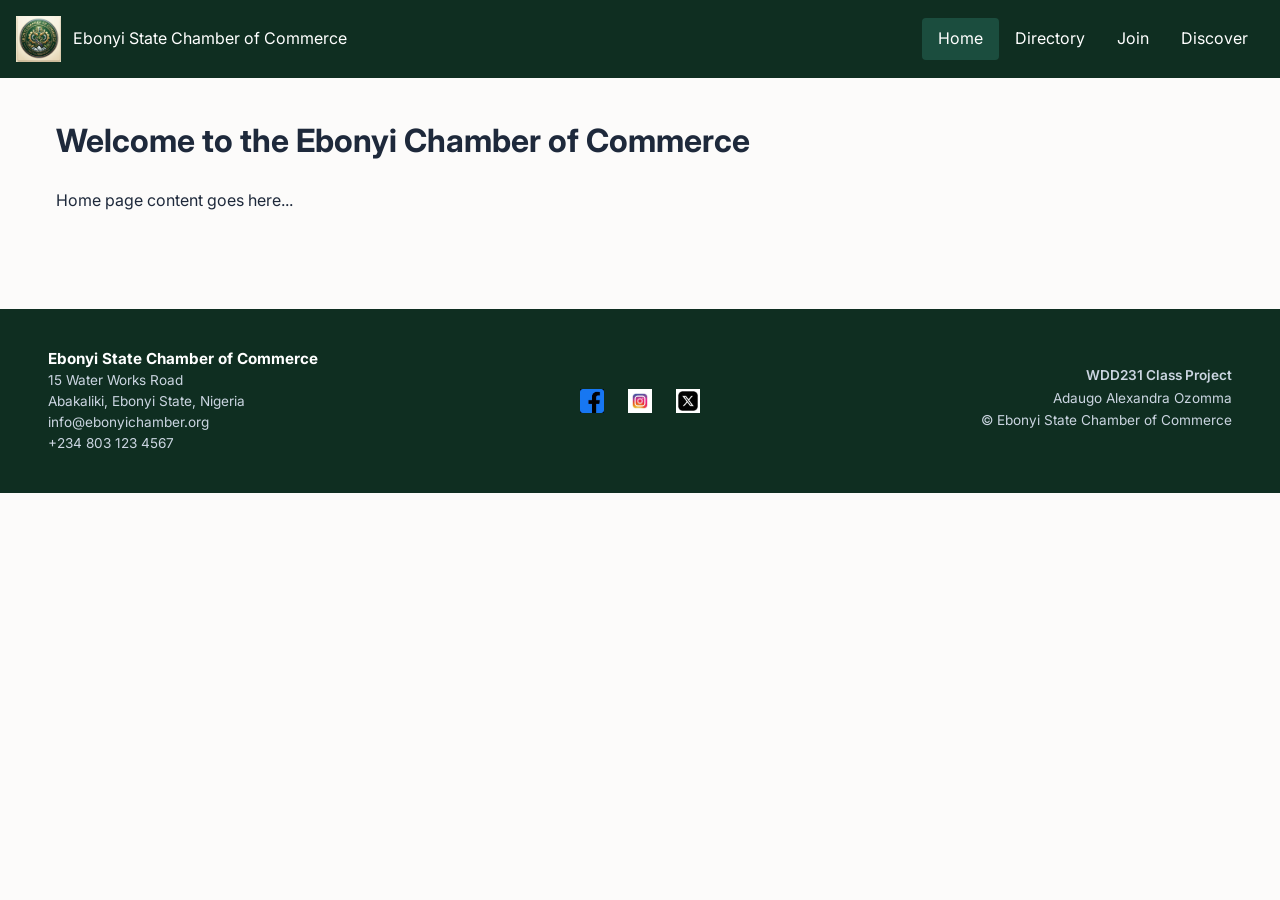
==== chamber/index.html @ 79360d02 "Added member directory, images, and styles for Ebonyi Chamber of Commerce website project" ====
<!DOCTYPE html>
<html lang="en">
<head>
  <meta charset="UTF-8">
  <meta name="viewport" content="width=device-width, initial-scale=1.0">
  <title>Ebonyi Chamber of Commerce - Member Directory</title>
  <meta name="description" content="Explore local businesses, services, and commercial partners in the Ebonyi Chamber of Commerce directory.">
  <meta name="author" content="Adaugo Alexandra Ozomma">

  <link rel="preconnect" href="https://fonts.googleapis.com">
  <link rel="preconnect" href="https://fonts.gstatic.com" crossorigin>
  <link href="https://fonts.googleapis.com/css2?family=Inter:wght@400;700&display=swap" rel="stylesheet">

  <!-- Open Graph Meta Tags -->
  <meta property="og:title" content="Ebonyi State Chamber of Commerce - Member Directory">
  <meta property="og:description" content="Discover and connect with local businesses in Ebonyi State through our official chamber directory.">
  <meta property="og:image" content="https://alexandraozomma1-web.github.io/wdd231/chamber/images/hero.jpg">
  <meta property="og:url" content="https://alexandraozomma1-web.github.io/wdd231/chamber/directory.html">
  <meta property="og:type" content="website">

  <!-- Stylesheets -->
  <link rel="stylesheet" href="styles/normalize.css">
  <link rel="stylesheet" href="styles/small.css">
  <link rel="stylesheet" href="styles/base.css">
  <link rel="stylesheet" href="styles/larger.css">

  <!-- JavaScript -->
  <script src="scripts/directory.js" defer></script>
  
  <link rel="icon" type="image/png" sizes="16x16" href="images/ebonyi-favicon.png">
</head>
<body>
  <header>
    <div class="logo-container">
      <img src="images/ebonyi-chamber.webp" alt="Ebonyi Chamber Logo" width="50" height="50">
      <span>Ebonyi State Chamber of Commerce</span>
    </div>
    <nav>
      <button id="menu-toggle" aria-label="Toggle Menu">&#9776;</button>
      <ul class="nav-links">
        <li><a href="index.html" class="active">Home</a></li>
        <li><a href="directory.html">Directory</a></li>
        <li><a href="join.html">Join</a></li>
        <li><a href="discover.html">Discover</a></li>
      </ul>
    </nav>
  </header>

  <main>
    <h1>Welcome to the Ebonyi Chamber of Commerce</h1>
    <p>Home page content goes here...</p>
  </main>

 
<footer>
  <div class="footer-content">
    
    <!-- Left Column: Chamber Name & Address -->
    <div class="footer-contact">
      <p><strong>Ebonyi State Chamber of Commerce</strong></p>
      <p>15 Water Works Road</p>
      <p>Abakaliki, Ebonyi State, Nigeria</p>
      <p>info@ebonyichamber.org</p>
      <p>+234 803 123 4567</p>
    </div>

    <!-- Middle Column: Social Icons -->
    <div class="footer-social">
      <a href="https://facebook.com" target="_blank" aria-label="Facebook"><img src="images/facebook-square.jpg" alt="Facebook"></a>
      <a href="https://instagram.com" target="_blank" aria-label="Instagram"><img src="images/instagram-logo.jpg" alt="Instagram"></a>
      <a href="https://twitter.com" target="_blank" aria-label="Twitter"><img src="images/twitter-logo.jpg" alt="Twitter"></a>
    </div>

    <!-- Right Column: Project & Copyright Info -->
    <div class="footer-info">
      <p class="project-title">WDD231 Class Project</p>
      <p class="student-name">Adaugo Alexandra Ozomma</p>
      <p>&copy; <span id="currentyear"></span> Ebonyi State Chamber of Commerce</p>
      <p id="lastModified"></p>
    </div>

  </div>
</footer>
</body>
</html>
---- chamber/styles/small.css ----
/* CSS Custom Properties (Color Scheme & Fonts) */

:root {
  --primary-color: #0f2e21;   /* Deep official green from the logo seal */
  --secondary-color: #1b4d3e; /* Rich forest green for hover/accents */
  --accent-color: #c5a059;    /* Elegant gold tone matching the lettering and border */
  --bg-color: #fcfbfa;        /* Soft cream background matching the badge base */
  --card-bg: #ffffff;         /* Clean white for cards */
  --text-color: #1e293b;  
  --font-family: 'Inter', system-ui, sans-serif;    /* Dark text for high readability */
}



* {
  box-sizing: border-box;
}

body {
  margin: 0;
  font-family: var(--font-family);
  background-color: var(--bg-color);
  color: var(--text-color);
  line-height: 1.6;
}

/* Header & Navigation Setup */
header {
  background-color: var(--primary-color);
  color: white;
  padding: 1rem;
  display: flex;
  justify-content: space-between;
  align-items: center;
}

.logo-container {
  display: flex;
  align-items: center;
  gap: 0.75rem;
}

.logo-container img {
  width: 45px;
  height: auto;
}

/* Mobile Hamburger Menu */
#menu-toggle {
  background: none;
  border: none;
  color: white;
  font-size: 2rem;
  cursor: pointer;
}

.nav-links {
  display: none; /* Hidden on mobile by default, toggled via JS */
  list-style: none;
  padding: 0;
  margin: 0;
  flex-direction: column;
  background-color: var(--primary-color);
  width: 100%;
}

.nav-links.open {
  display: flex;
}

.nav-links a {
  color: white;
  text-decoration: none;
  padding: 0.75rem 1rem;
  display: block;
}

.nav-links a.active, 
.nav-links a:hover {
  background-color: var(--secondary-color);
}

/* Main & Footer Layout */
main {
  padding: 1rem;
  max-width: 1200px;
  margin: 0 auto;
}

/* --- Professional Footer Styling --- */
/* --- Base Footer Styles (Mobile) --- */
footer {
  background-color: var(--primary-color, #0f2e21);
  color: #ffffff;
  padding: 1.5rem 1rem;
  margin-top: 2rem;
  width: 100%;
}

.footer-content {
  display: flex;
  flex-direction: column;
  align-items: center;
  gap: 1.2rem;
  text-align: center;
}

.footer-section {
  display: flex;
  flex-direction: column;
  gap: 0.3rem;
}

.footer-contact h3 {
  font-size: 0.95rem;
  font-weight: 600;
  color: #ffffff;
  margin: 0;
}

.footer-contact p,
.footer-info p {
  font-size: 0.85rem;
  color: #cbd5e1;
  line-height: 1.3;
  margin: 0;
}

.footer-social {
  display: flex;
  align-items: center;
  gap: 1rem;
}

.footer-social a {
  display: inline-flex;
  align-items: center;
  justify-content: center;
  width: 32px;
  height: 32px;
  background-color: transparent;
  border-radius: 50%;
  transition: background-color 0.2s, transform 0.2s;
}

.footer-social a:hover {
  background-color: rgba(255, 255, 255, 0.1);
  transform: translateY(-2px);
}

.footer-social img {
  width: 24px;
  height: 24px;
  object-fit: contain;
}

/* Style for the Last Modification text to match the footer theme */
.footer-info p,
.footer-info span,
#lastModified {
  color: #cbd5e1; /* Muted slate gray to match copyright/contact info */
  font-size: 0.85rem;
  margin: 0;
}
---- chamber/styles/base.css ----
/* Container Layouts */
#members-container.grid-layout {
  display: grid;
  grid-template-columns: repeat(auto-fit, minmax(300px, 1fr));
  gap: 1.5rem;
  padding: 1rem 0;
}

#members-container.list-layout {
  display: flex;
  flex-direction: column;
  gap: 0.5rem;
}

/* Grid Card Styling (Matching Wireframe) */
#members-container.grid-layout section {
  border: 1px solid #ccc;
  border-radius: 8px;
  padding: 1rem;
  text-align: center;
  background-color: #f9f9f9;
}

#members-container.grid-layout section img {
  max-width: 150px;
  height: auto;
  object-fit: contain;
  margin: 0.5rem auto;
}

/* List Item Styling */
#members-container.list-layout section {
  display: grid;
  grid-template-columns: 2fr 2.5fr 0.8fr 2.5fr 1.5fr 2fr 1fr; /* Optimized column proportions */
  align-items: center;
  gap: 1rem;
  padding: 0.75rem 1rem;
  background-color: #fff;
  border-bottom: 1px solid #ddd;
  text-align: left;
}

/* Ensure phone numbers stay neatly on a single line */
#members-container.list-layout section p:nth-child(5), /* Target phone column */
#members-container.list-layout section .phone {
  white-space: nowrap;
}

/* Ensure images fit nicely inside the list row */
#members-container.list-layout section img {
  width: 50px;
  height: auto;
  object-fit: contain;
}

/* Footer Overall Layout */
footer {
  background-color: var(--primary-color, #0f2e21);
  color: #ffffff;
  padding: 3rem 1.5rem;
  margin-top: 4rem;
  display: flex;
  flex-direction: column;
  gap: 2rem;
}

/* 1. Ready to Join Banner */
.footer-cta {
  background-color: #163d2e;
  border: 1px solid #1f543f;
  text-align: center;
  padding: 1.5rem;
  border-radius: 6px;
}

.footer-cta h2 {
  color: #ffffff;
}

/* .footer-cta h3 {
  font-size: 1.5rem;
  margin-bottom: 0.5rem;
  color: #ffffff;
} */

.footer-cta p {
  font-size: 0.95rem;
  color: #cbd5e1;
}

.footer-cta a {
  color: #ffffff;
  text-decoration: underline;
}

/* 2. Newsletter Box */
.footer-newsletter {
  background-color: #f8fafc;
  color: #c1c8d4;
  padding: 1.5rem;
  border-radius: 8px;
  box-shadow: 0 4px 6px rgba(0, 0, 0, 0.1);
}

.newsletter-title {
  background-color: var(--primary-color, #0f2e21);
  color: white;
  text-align: center;
  font-size: 1.2rem;
  font-weight: bold;
  padding: 0.75rem;
  border-radius: 6px;
  margin-bottom: 1rem;
}

.newsletter-form {
  display: flex;
  flex-direction: column;
  gap: 1rem;
}

@media (min-width: 640px) {
  .newsletter-form {
    flex-direction: row;
    align-items: flex-end;
  }
}

.newsletter-form .form-group {
  display: flex;
  flex-direction: column;
  flex: 1;
  gap: 0.25rem;
}

.newsletter-form label {
  font-weight: bold;
  color: #0f2e21;
  font-size: 0.9rem;
}

.newsletter-form input {
  padding: 0.75rem;
  border: 1px solid #cbd5e1;
  border-radius: 4px;
  font-size: 0.95rem;
}

.sign-up-btn {
  background-color: var(--primary-color, #0f2e21);
  color: white;
  border: none;
  padding: 0.75rem 1.5rem;
  font-weight: bold;
  border-radius: 4px;
  cursor: pointer;
  transition: background-color 0.2s;
}

.sign-up-btn:hover {
  background-color: #1b4d3e;
}
---- chamber/styles/larger.css ----
@media (min-width: 640px) {

  /* 1. HIDE THE HAMBURGER ICON ON DESKTOP */
  #menu-toggle {
    display: none !important;
  }

  /* 2. KEEP NAV LINKS INLINE */
  .nav-links {
    display: flex;
    flex-direction: row;
    width: auto;
  }

  .nav-links a {
    padding: 0.5rem 1rem;
    border-radius: 4px;
  }

  /* 3. FOOTER 3-COLUMN LAYOUT */
  footer {
    padding: 2.5rem 3rem;
  }

  .footer-content {
    max-width: 1200px;
    margin: 0 auto;
    display: grid;
    grid-template-columns: 1fr 1fr 1fr; /* Exactly 3 equal columns */
    align-items: center;
    gap: 2rem;
    width: 100%;
  }

  /* Left Column: Chamber Info */
  .footer-contact {
    justify-self: start;
    text-align: left;
    display: flex;
    flex-direction: column;
    gap: 0.2rem;
  }

  .footer-contact p {
    margin: 0;
    font-size: 0.85rem;
    color: #cbd5e1;
  }

  .footer-contact p strong {
    color: #ffffff;
    font-size: 0.95rem;
  }

  /* Middle Column: Social Icons */
  .footer-social {
    justify-self: center;
    display: flex;
    gap: 1rem;
    align-items: center;
  }

  /* Right Column: Stacked Project & Copyright Info */
  .footer-info {
    justify-self: end;
    text-align: right;
    display: flex;
    flex-direction: column;
    gap: 0.3rem;
  }

  .footer-info p {
    margin: 0;
    font-size: 0.85rem;
    color: #cbd5e1;
  }

  .project-title {
    font-weight: 600;
    color: #ffffff;
  }
}
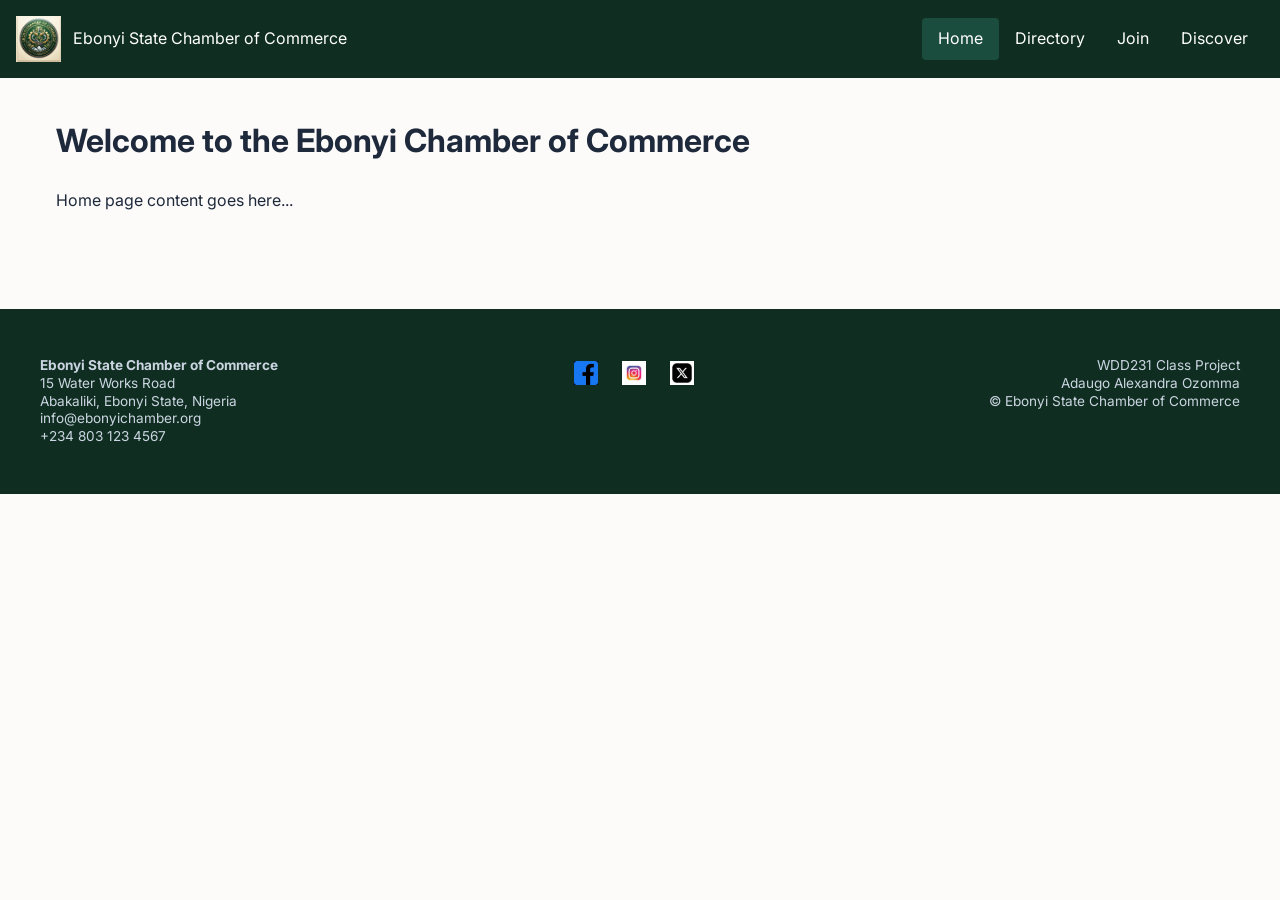
==== commit a1828215: "Updated Open Graph image tags and enhanced footer styles for improved layout and responsiveness" ====
--- a/chamber/index.html
+++ b/chamber/index.html
@@ -14,7 +14,7 @@
   <!-- Open Graph Meta Tags -->
   <meta property="og:title" content="Ebonyi State Chamber of Commerce - Member Directory">
   <meta property="og:description" content="Discover and connect with local businesses in Ebonyi State through our official chamber directory.">
-  <meta property="og:image" content="https://alexandraozomma1-web.github.io/wdd231/chamber/images/hero.jpg">
+  <meta property="og:image" content="https://alexandraozomma1-web.github.io/wdd231/chamber/images/ebonyi-chamber.jpg">
   <meta property="og:url" content="https://alexandraozomma1-web.github.io/wdd231/chamber/directory.html">
   <meta property="og:type" content="website">
 
--- a/chamber/styles/small.css
+++ b/chamber/styles/small.css
@@ -9,8 +9,6 @@
   --text-color: #1e293b;  
   --font-family: 'Inter', system-ui, sans-serif;    /* Dark text for high readability */
 }
-
-
 
 * {
   box-sizing: border-box;
@@ -87,78 +85,3 @@
   margin: 0 auto;
 }
 
-/* --- Professional Footer Styling --- */
-/* --- Base Footer Styles (Mobile) --- */
-footer {
-  background-color: var(--primary-color, #0f2e21);
-  color: #ffffff;
-  padding: 1.5rem 1rem;
-  margin-top: 2rem;
-  width: 100%;
-}
-
-.footer-content {
-  display: flex;
-  flex-direction: column;
-  align-items: center;
-  gap: 1.2rem;
-  text-align: center;
-}
-
-.footer-section {
-  display: flex;
-  flex-direction: column;
-  gap: 0.3rem;
-}
-
-.footer-contact h3 {
-  font-size: 0.95rem;
-  font-weight: 600;
-  color: #ffffff;
-  margin: 0;
-}
-
-.footer-contact p,
-.footer-info p {
-  font-size: 0.85rem;
-  color: #cbd5e1;
-  line-height: 1.3;
-  margin: 0;
-}
-
-.footer-social {
-  display: flex;
-  align-items: center;
-  gap: 1rem;
-}
-
-.footer-social a {
-  display: inline-flex;
-  align-items: center;
-  justify-content: center;
-  width: 32px;
-  height: 32px;
-  background-color: transparent;
-  border-radius: 50%;
-  transition: background-color 0.2s, transform 0.2s;
-}
-
-.footer-social a:hover {
-  background-color: rgba(255, 255, 255, 0.1);
-  transform: translateY(-2px);
-}
-
-.footer-social img {
-  width: 24px;
-  height: 24px;
-  object-fit: contain;
-}
-
-/* Style for the Last Modification text to match the footer theme */
-.footer-info p,
-.footer-info span,
-#lastModified {
-  color: #cbd5e1; /* Muted slate gray to match copyright/contact info */
-  font-size: 0.85rem;
-  margin: 0;
-}
--- a/chamber/styles/base.css
+++ b/chamber/styles/base.css
@@ -1,7 +1,7 @@
 /* Container Layouts */
 #members-container.grid-layout {
   display: grid;
-  grid-template-columns: repeat(auto-fit, minmax(300px, 1fr));
+  grid-template-columns: 1fr;
   gap: 1.5rem;
   padding: 1rem 0;
 }
@@ -12,26 +12,93 @@
   gap: 0.5rem;
 }
 
-/* Grid Card Styling (Matching Wireframe) */
+/* Grid Card Styling */
 #members-container.grid-layout section {
-  border: 1px solid #ccc;
+  border: 1px solid #e2e8f0;
   border-radius: 8px;
-  padding: 1rem;
-  text-align: center;
-  background-color: #f9f9f9;
-}
-
+  padding: 1.25rem;
+  background-color: #f8fafc;
+  display: grid;
+  grid-template-columns: 110px 1fr;
+  grid-template-rows: auto auto auto auto auto;
+  column-gap: 1.25rem;
+  row-gap: 0.4rem;
+  align-items: start;
+  text-align: left;
+}
+
+/* 1. Header (Name & Tagline) across the top */
+#members-container.grid-layout section h3 {
+  grid-column: 1 / -1;
+  font-size: 1.1rem;
+  font-weight: 700;
+  color: var(--primary-color, #0f2e21);
+  text-align: center;
+  margin: 0;
+}
+
+#members-container.grid-layout section .tagline {
+  grid-column: 1 / -1;
+  font-size: 0.85rem;
+  color: #334155;
+  text-align: center;
+  margin: 0 0 0.75rem 0;
+  padding-bottom: 0.5rem;
+  border-bottom: 1px solid #e2e8f0;
+}
+
+/* 2. Image pinned to Left Column */
 #members-container.grid-layout section img {
-  max-width: 150px;
+  grid-column: 1;
+  grid-row: 3 / span 4;
+  width: 100%;
+  max-width: 100px;
   height: auto;
   object-fit: contain;
-  margin: 0.5rem auto;
+  align-self: center;
+  justify-self: center;
+}
+
+/* 3. Member Details aligned vertically in Right Column */
+#members-container.grid-layout section .address {
+  grid-column: 2;
+  grid-row: 3;
+  font-size: 0.85rem;
+  color: #334155;
+  margin: 0;
+  line-height: 1.3;
+}
+
+#members-container.grid-layout section .phone {
+  grid-column: 2;
+  grid-row: 4;
+  font-size: 0.85rem;
+  color: #334155;
+  margin: 0;
+}
+
+#members-container.grid-layout section .website {
+  grid-column: 2;
+  grid-row: 5;
+  font-size: 0.85rem;
+  margin: 0;
+  word-break: break-all;
+}
+
+#members-container.grid-layout section .membership-badge {
+  grid-column: 2;
+  grid-row: 6;
+  font-size: 0.8rem;
+  font-weight: 600;
+  color: #475569;
+  margin-top: 0.25rem;
 }
 
 /* List Item Styling */
 #members-container.list-layout section {
   display: grid;
-  grid-template-columns: 2fr 2.5fr 0.8fr 2.5fr 1.5fr 2fr 1fr; /* Optimized column proportions */
+  /* 6 Columns: Logo+Name, Tagline, Address, Phone, Website, Level */
+  grid-template-columns: 2.2fr 1.5fr 1.8fr 1.2fr 1.5fr 1fr;
   align-items: center;
   gap: 1rem;
   padding: 0.75rem 1rem;
@@ -40,17 +107,76 @@
   text-align: left;
 }
 
-/* Ensure phone numbers stay neatly on a single line */
-#members-container.list-layout section p:nth-child(5), /* Target phone column */
-#members-container.list-layout section .phone {
-  white-space: nowrap;
-}
-
-/* Ensure images fit nicely inside the list row */
+/* 1. Logo (placed first in column 1) */
 #members-container.list-layout section img {
-  width: 50px;
+  grid-column: 1;
+  grid-row: 1;
+  width: 40px;
   height: auto;
   object-fit: contain;
+  justify-self: start;
+}
+
+/* 2. Company Name (placed next to logo in column 1) */
+#members-container.list-layout section h3 {
+  grid-column: 1;
+  grid-row: 1;
+  margin: 0 0 0 50px; /* Offset to sit right next to the 40px logo */
+  font-size: 0.95rem;
+  font-weight: 600;
+  white-space: nowrap;
+}
+
+/* 3. Tagline (Column 2) */
+#members-container.list-layout section .tagline {
+  grid-column: 2;
+  grid-row: 1;
+  font-size: 0.85rem;
+  color: #23272c;
+  margin: 0;
+  white-space: nowrap;
+  overflow: hidden;
+  text-overflow: ellipsis;
+}
+
+/* 4. Address (Column 3) */
+#members-container.list-layout section .address {
+  grid-column: 3;
+  grid-row: 1;
+  font-size: 0.85rem;
+  margin: 0;
+  white-space: nowrap;
+  overflow: hidden;
+  text-overflow: ellipsis;
+}
+
+/* 5. Phone (Column 4) */
+#members-container.list-layout section .phone {
+  grid-column: 4;
+  grid-row: 1;
+  font-size: 0.85rem;
+  margin: 0;
+  white-space: nowrap;
+}
+
+/* 6. Website (Column 5) */
+#members-container.list-layout section .website {
+  grid-column: 5;
+  grid-row: 1;
+  font-size: 0.85rem;
+  margin: 0;
+  white-space: nowrap;
+  overflow: hidden;
+  text-overflow: ellipsis;
+}
+
+/* 7. Membership Badge (Column 6) */
+#members-container.list-layout section .membership-badge {
+  grid-column: 6;
+  grid-row: 1;
+  font-size: 0.8rem;
+  margin: 0;
+  white-space: nowrap;
 }
 
 /* Footer Overall Layout */
@@ -62,6 +188,73 @@
   display: flex;
   flex-direction: column;
   gap: 2rem;
+  width: 100%;
+}
+
+.footer-content {
+  display: flex;
+  flex-direction: column;
+  align-items: center;
+  gap: 1.2rem;
+  text-align: center;
+}
+
+.footer-section {
+  display: flex;
+  flex-direction: column;
+  gap: 0.3rem;
+}
+
+.footer-contact h3 {
+  font-size: 0.95rem;
+  font-weight: 600;
+  color: #ffffff;
+  margin: 0;
+}
+
+.footer-contact p,
+.footer-info p {
+  font-size: 0.85rem;
+  color: #cbd5e1;
+  line-height: 1.3;
+  margin: 0;
+}
+
+.footer-social {
+  display: flex;
+  align-items: center;
+  gap: 1rem;
+}
+
+.footer-social a {
+  display: inline-flex;
+  align-items: center;
+  justify-content: center;
+  width: 32px;
+  height: 32px;
+  background-color: transparent;
+  border-radius: 50%;
+  transition: background-color 0.2s, transform 0.2s;
+}
+
+.footer-social a:hover {
+  background-color: rgba(255, 255, 255, 0.1);
+  transform: translateY(-2px);
+}
+
+.footer-social img {
+  width: 24px;
+  height: 24px;
+  object-fit: contain;
+}
+
+/* Style for the Last Modification text to match the footer theme */
+.footer-info p,
+.footer-info span,
+#lastModified {
+  color: #cbd5e1;
+  font-size: 0.85rem;
+  margin: 0;
 }
 
 /* 1. Ready to Join Banner */
@@ -76,12 +269,6 @@
 .footer-cta h2 {
   color: #ffffff;
 }
-
-/* .footer-cta h3 {
-  font-size: 1.5rem;
-  margin-bottom: 0.5rem;
-  color: #ffffff;
-} */
 
 .footer-cta p {
   font-size: 0.95rem;
@@ -161,3 +348,37 @@
   background-color: #1b4d3e;
 }
 
+/* --- Responsive Desktop Layouts (768px and up) --- */
+@media (min-width: 768px) {
+  #members-container.grid-layout {
+    grid-template-columns: repeat(auto-fit, minmax(320px, 1fr));
+  }
+
+  footer {
+    flex-direction: row;
+    justify-content: space-between;
+    align-items: flex-start;
+  }
+
+  .footer-content {
+    flex-direction: row;
+    justify-content: space-between;
+    align-items: flex-start;
+    text-align: left;
+    width: 100%;
+    max-width: 1200px;
+    margin: 0 auto;
+  }
+
+  .footer-section {
+    text-align: left;
+  }
+
+  .footer-social {
+    justify-content: center;
+  }
+
+  .footer-info {
+    text-align: right;
+  }
+}
--- a/chamber/styles/larger.css
+++ b/chamber/styles/larger.css
@@ -17,66 +17,4 @@
     border-radius: 4px;
   }
 
-  /* 3. FOOTER 3-COLUMN LAYOUT */
-  footer {
-    padding: 2.5rem 3rem;
-  }
-
-  .footer-content {
-    max-width: 1200px;
-    margin: 0 auto;
-    display: grid;
-    grid-template-columns: 1fr 1fr 1fr; /* Exactly 3 equal columns */
-    align-items: center;
-    gap: 2rem;
-    width: 100%;
-  }
-
-  /* Left Column: Chamber Info */
-  .footer-contact {
-    justify-self: start;
-    text-align: left;
-    display: flex;
-    flex-direction: column;
-    gap: 0.2rem;
-  }
-
-  .footer-contact p {
-    margin: 0;
-    font-size: 0.85rem;
-    color: #cbd5e1;
-  }
-
-  .footer-contact p strong {
-    color: #ffffff;
-    font-size: 0.95rem;
-  }
-
-  /* Middle Column: Social Icons */
-  .footer-social {
-    justify-self: center;
-    display: flex;
-    gap: 1rem;
-    align-items: center;
-  }
-
-  /* Right Column: Stacked Project & Copyright Info */
-  .footer-info {
-    justify-self: end;
-    text-align: right;
-    display: flex;
-    flex-direction: column;
-    gap: 0.3rem;
-  }
-
-  .footer-info p {
-    margin: 0;
-    font-size: 0.85rem;
-    color: #cbd5e1;
-  }
-
-  .project-title {
-    font-weight: 600;
-    color: #ffffff;
-  }
 }
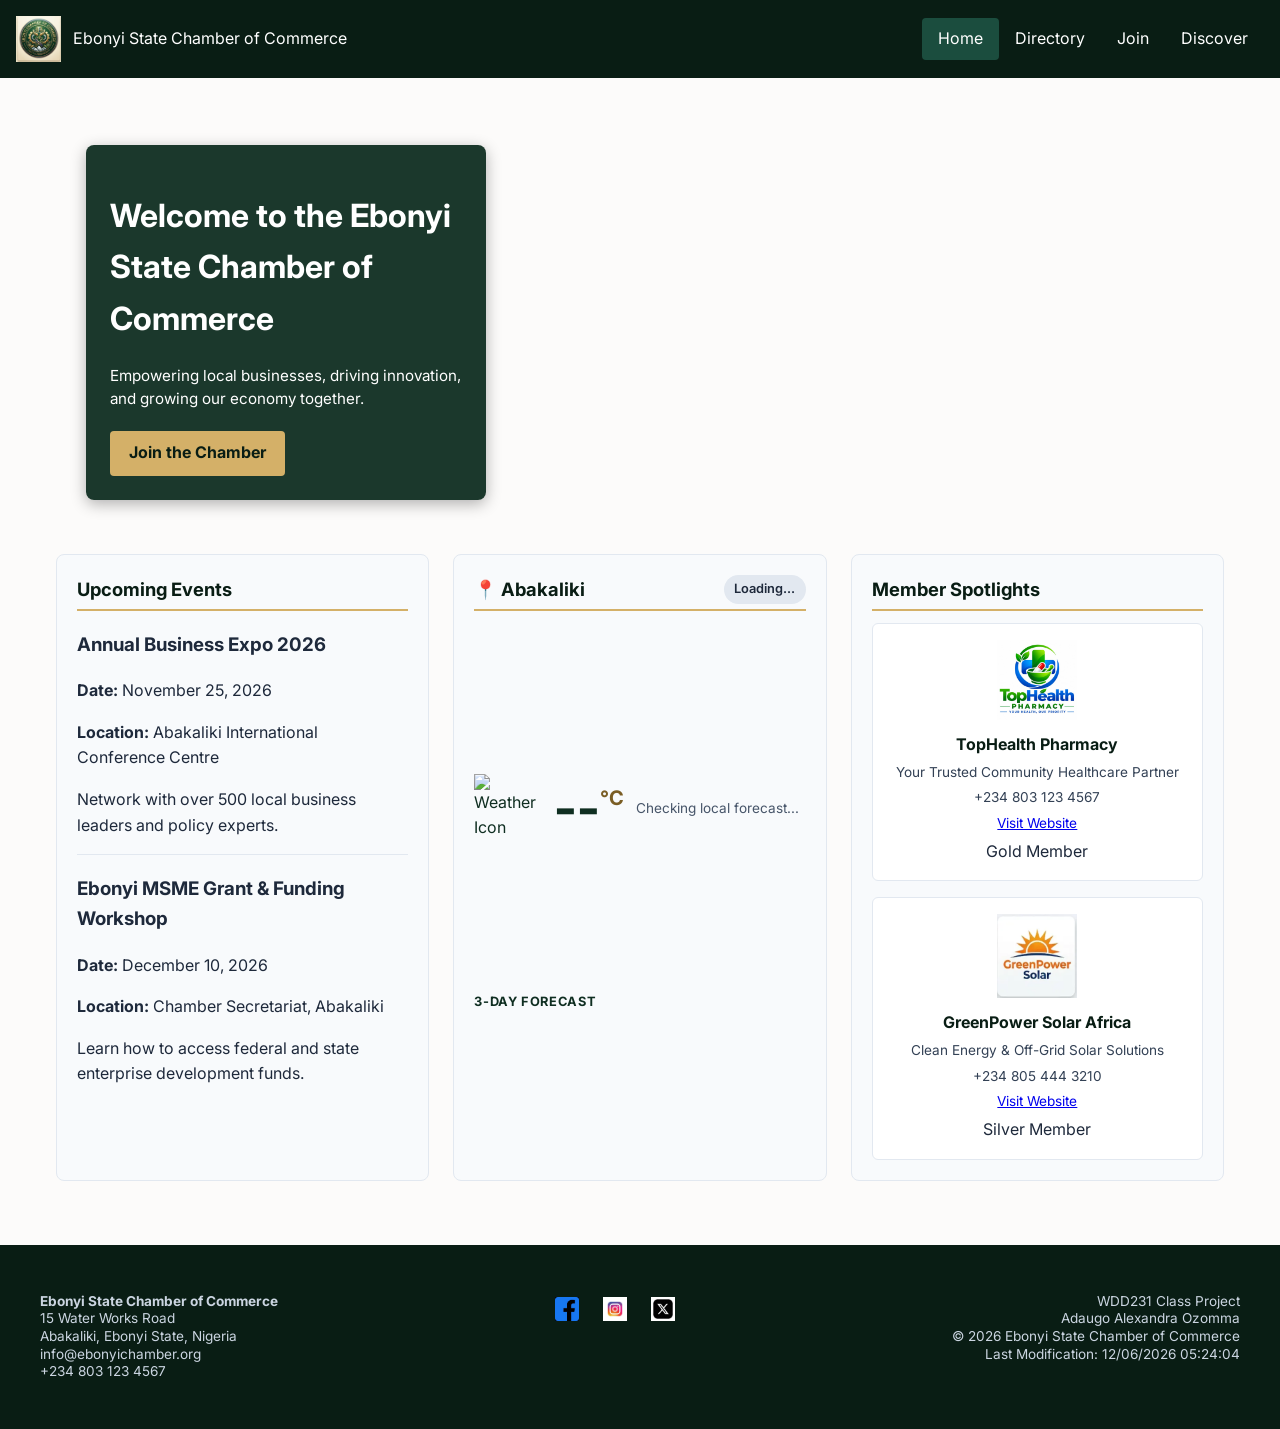
==== commit 380b54af: "Updated member address, added hero image to home page, enhanced home page layout, and implemented we" ====
--- a/chamber/index.html
+++ b/chamber/index.html
@@ -1,10 +1,12 @@
 <!DOCTYPE html>
 <html lang="en">
+
 <head>
   <meta charset="UTF-8">
   <meta name="viewport" content="width=device-width, initial-scale=1.0">
   <title>Ebonyi Chamber of Commerce - Member Directory</title>
-  <meta name="description" content="Explore local businesses, services, and commercial partners in the Ebonyi Chamber of Commerce directory.">
+  <meta name="description"
+    content="Explore local businesses, services, and commercial partners in the Ebonyi Chamber of Commerce directory.">
   <meta name="author" content="Adaugo Alexandra Ozomma">
 
   <link rel="preconnect" href="https://fonts.googleapis.com">
@@ -13,7 +15,8 @@
 
   <!-- Open Graph Meta Tags -->
   <meta property="og:title" content="Ebonyi State Chamber of Commerce - Member Directory">
-  <meta property="og:description" content="Discover and connect with local businesses in Ebonyi State through our official chamber directory.">
+  <meta property="og:description"
+    content="Discover and connect with local businesses in Ebonyi State through our official chamber directory.">
   <meta property="og:image" content="https://alexandraozomma1-web.github.io/wdd231/chamber/images/ebonyi-chamber.jpg">
   <meta property="og:url" content="https://alexandraozomma1-web.github.io/wdd231/chamber/directory.html">
   <meta property="og:type" content="website">
@@ -26,9 +29,10 @@
 
   <!-- JavaScript -->
   <script src="scripts/directory.js" defer></script>
-  
+  <script src="scripts/home.js"></script>
   <link rel="icon" type="image/png" sizes="16x16" href="images/ebonyi-favicon.png">
 </head>
+
 <body>
   <header>
     <div class="logo-container">
@@ -46,40 +50,102 @@
     </nav>
   </header>
 
-  <main>
-    <h1>Welcome to the Ebonyi Chamber of Commerce</h1>
-    <p>Home page content goes here...</p>
+  <main class="home-grid">
+    <!-- 1. Hero Section -->
+    <section class="hero">
+      <picture>
+        <source media="(min-width: 1000px)" srcset="images/ebonyi-chamber-hero-image.jpg">
+        <img src="images/ebonyi-chamber-hero-image.webp" alt="Abakaliki International Conference Centre Banner"
+          width="1200" height="450">
+      </picture>
+      <div class="cta-box">
+        <h1>Welcome to the Ebonyi State Chamber of Commerce</h1>
+        <p>Empowering local businesses, driving innovation, and growing our economy together.</p>
+        <a href="join.html" class="cta-button">Join the Chamber</a>
+      </div>
+    </section>
+
+    <!-- 2. Current Events Section -->
+    <section class="card events">
+      <h2>Upcoming Events</h2>
+      <div class="event-item">
+        <h3>Annual Business Expo 2026</h3>
+        <p><strong>Date:</strong> November 25, 2026</p>
+        <p><strong>Location:</strong> Abakaliki International Conference Centre</p>
+        <p>Network with over 500 local business leaders and policy experts.</p>
+      </div>
+      <hr style="border: none; border-top: 1px solid #e2e8f0; margin: 1rem 0;">
+      <div class="event-item">
+        <h3>Ebonyi MSME Grant & Funding Workshop</h3>
+        <p><strong>Date:</strong> December 10, 2026</p>
+        <p><strong>Location:</strong> Chamber Secretariat, Abakaliki</p>
+        <p>Learn how to access federal and state enterprise development funds.</p>
+      </div>
+    </section>
+
+    <!-- 3. Local Weather Section -->
+    <section class="card weather">
+    <h2 class="weather-header">
+      <span>📍 Abakaliki</span>
+      <span id="weather-desc" class="weather-badge">Loading...</span>
+    </h2>
+
+      <div class="weather-hero">
+        <img id="weather-icon" src="https://openweathermap.org/img/wn/01d@2x.png" alt="Weather Icon" width="75" height="75">
+        <div class="temp-display">
+          <span id="temp-value">--</span><span class="degree">&deg;C</span>
+        </div>
+        <p id="weather-summary" class="weather-note">Checking local forecast...</p>
+      </div>
+
+      <div class="forecast-label">3-Day Forecast</div>
+      <div id="forecast-cards" class="forecast-grid">
+        <!-- 3 daily mini-cards will be injected here by JavaScript -->
+      </div>
+    </section>
+
+    <!-- 4. Business Spotlights Section -->
+    <section class="card spotlights">
+      <h2>Member Spotlights</h2>
+      <div id="spotlight-container" class="spotlight-grid">
+        <!-- Dynamic spotlight cards will be populated here via JavaScript -->
+      </div>
+    </section>
   </main>
 
- 
-<footer>
-  <div class="footer-content">
-    
-    <!-- Left Column: Chamber Name & Address -->
-    <div class="footer-contact">
-      <p><strong>Ebonyi State Chamber of Commerce</strong></p>
-      <p>15 Water Works Road</p>
-      <p>Abakaliki, Ebonyi State, Nigeria</p>
-      <p>info@ebonyichamber.org</p>
-      <p>+234 803 123 4567</p>
+
+  <footer>
+    <div class="footer-content">
+
+      <!-- Left Column: Chamber Name & Address -->
+      <div class="footer-contact">
+        <p><strong>Ebonyi State Chamber of Commerce</strong></p>
+        <p>15 Water Works Road</p>
+        <p>Abakaliki, Ebonyi State, Nigeria</p>
+        <p>info@ebonyichamber.org</p>
+        <p>+234 803 123 4567</p>
+      </div>
+
+      <!-- Middle Column: Social Icons -->
+      <div class="footer-social">
+        <a href="https://facebook.com" target="_blank" aria-label="Facebook"><img src="images/facebook-square.jpg"
+            alt="Facebook"></a>
+        <a href="https://instagram.com" target="_blank" aria-label="Instagram"><img src="images/instagram-logo.jpg"
+            alt="Instagram"></a>
+        <a href="https://twitter.com" target="_blank" aria-label="Twitter"><img src="images/twitter-logo.jpg"
+            alt="Twitter"></a>
+      </div>
+
+      <!-- Right Column: Project & Copyright Info -->
+      <div class="footer-info">
+        <p class="project-title">WDD231 Class Project</p>
+        <p class="student-name">Adaugo Alexandra Ozomma</p>
+        <p>&copy; <span id="currentyear"></span> Ebonyi State Chamber of Commerce</p>
+        <p id="lastModified"></p>
+      </div>
+
     </div>
+  </footer>
+</body>
 
-    <!-- Middle Column: Social Icons -->
-    <div class="footer-social">
-      <a href="https://facebook.com" target="_blank" aria-label="Facebook"><img src="images/facebook-square.jpg" alt="Facebook"></a>
-      <a href="https://instagram.com" target="_blank" aria-label="Instagram"><img src="images/instagram-logo.jpg" alt="Instagram"></a>
-      <a href="https://twitter.com" target="_blank" aria-label="Twitter"><img src="images/twitter-logo.jpg" alt="Twitter"></a>
-    </div>
-
-    <!-- Right Column: Project & Copyright Info -->
-    <div class="footer-info">
-      <p class="project-title">WDD231 Class Project</p>
-      <p class="student-name">Adaugo Alexandra Ozomma</p>
-      <p>&copy; <span id="currentyear"></span> Ebonyi State Chamber of Commerce</p>
-      <p id="lastModified"></p>
-    </div>
-
-  </div>
-</footer>
-</body>
 </html>
--- a/chamber/styles/small.css
+++ b/chamber/styles/small.css
@@ -1,13 +1,19 @@
 /* CSS Custom Properties (Color Scheme & Fonts) */
 
 :root {
-  --primary-color: #0f2e21;   /* Deep official green from the logo seal */
-  --secondary-color: #1b4d3e; /* Rich forest green for hover/accents */
-  --accent-color: #c5a059;    /* Elegant gold tone matching the lettering and border */
-  --bg-color: #fcfbfa;        /* Soft cream background matching the badge base */
-  --card-bg: #ffffff;         /* Clean white for cards */
-  --text-color: #1e293b;  
-  --font-family: 'Inter', system-ui, sans-serif;    /* Dark text for high readability */
+  --primary-color: #091d14;
+  /* Deep official green from the logo seal */
+  --secondary-color: #1b4d3e;
+  /* Rich forest green for hover/accents */
+  --accent-color: #d4b068;
+  /* Elegant gold tone matching the lettering and border */
+  --bg-color: #fcfbfa;
+  /* Soft cream background matching the badge base */
+  --card-bg: #ffffff;
+  /* Clean white for cards */
+  --text-color: #1e293b;
+  --font-family: 'Inter', system-ui, sans-serif;
+  /* Dark text for high readability */
 }
 
 * {
@@ -53,7 +59,8 @@
 }
 
 .nav-links {
-  display: none; /* Hidden on mobile by default, toggled via JS */
+  display: none;
+  /* Hidden on mobile by default, toggled via JS */
   list-style: none;
   padding: 0;
   margin: 0;
@@ -73,7 +80,7 @@
   display: block;
 }
 
-.nav-links a.active, 
+.nav-links a.active,
 .nav-links a:hover {
   background-color: var(--secondary-color);
 }
@@ -83,5 +90,4 @@
   padding: 1rem;
   max-width: 1200px;
   margin: 0 auto;
-}
-
+}
--- a/chamber/styles/base.css
+++ b/chamber/styles/base.css
@@ -121,7 +121,8 @@
 #members-container.list-layout section h3 {
   grid-column: 1;
   grid-row: 1;
-  margin: 0 0 0 50px; /* Offset to sit right next to the 40px logo */
+  margin: 0 0 0 50px;
+  /* Offset to sit right next to the 40px logo */
   font-size: 0.95rem;
   font-weight: 600;
   white-space: nowrap;
@@ -381,4 +382,244 @@
   .footer-info {
     text-align: right;
   }
+}
+
+/* --- Home Page Mobile Layout --- */
+.home-grid {
+  display: flex;
+  flex-direction: column;
+  gap: 1.5rem;
+}
+
+/* Hero Section Styling */
+.hero {
+  position: relative;
+  width: 100%;
+}
+
+.hero picture img {
+  width: 100%;
+  height: auto;
+  display: block;
+  border-radius: 8px;
+  object-fit: cover;
+}
+
+.cta-box {
+  background-color: rgba(15, 46, 33, 0.95);
+  /* Deep emerald brand background */
+  color: #fff;
+  padding: 1.5rem;
+  border-radius: 0 0 8px 8px;
+  text-align: center;
+}
+
+.cta-box h2 {
+  font-size: 1.2rem;
+  margin-top: 0;
+  margin-bottom: 0.5rem;
+  color: var(--accent-color, #c5a059);
+  /* Gold accent */
+}
+
+.cta-box p {
+  font-size: 0.95rem;
+  color: #ffffff;
+  margin-bottom: 1.25rem;
+  line-height: 1.5;
+}
+
+.cta-button {
+  display: inline-block;
+  background-color: var(--accent-color, #d4b068);
+  color: var(--primary-color, #091d14);
+  padding: 0.6rem 1.2rem;
+  border-radius: 4px;
+  font-weight: 700;
+  text-decoration: none;
+  transition: background-color 0.2s;
+}
+
+.cta-button:hover {
+  background-color: #b38f4d;
+}
+
+/* Home Content Cards */
+.card {
+  background-color: #f8fafc;
+  border: 1px solid #e2e8f0;
+  border-radius: 8px;
+  padding: 1.25rem;
+}
+
+.card h2 {
+  font-size: 1.15rem;
+  color: var(--primary-color, #0f2e21);
+  margin-top: 0;
+  margin-bottom: 0.75rem;
+  border-bottom: 2px solid var(--accent-color, #c5a059);
+  padding-bottom: 0.3rem;
+}
+
+/* Spotlight Cards Styling */
+.spotlight-grid {
+  display: flex;
+  flex-direction: column;
+  gap: 1rem;
+}
+
+.spotlight-card {
+  background: #ffffff;
+  border: 1px solid #e2e8f0;
+  padding: 1rem;
+  border-radius: 6px;
+  text-align: center;
+}
+
+.spotlight-card img {
+  max-width: 80px;
+  height: auto;
+  margin-bottom: 0.5px;
+  object-fit: contain;
+}
+
+.spotlight-card h3 {
+  font-size: 1rem;
+  color: var(--primary-color, #0f2e21);
+  margin: 0.25rem 0;
+}
+
+.spotlight-card p {
+  font-size: 0.85rem;
+  color: #334155;
+  margin: 0.25rem 0;
+}
+
+.spotlight-level {
+  display: inline-block;
+  margin-top: 0.5rem;
+  font-size: 0.75rem;
+  font-weight: bold;
+  color: #b38f4d;
+}
+
+/* --- Clean Professional Weather Card --- */
+.card.weather {
+  background-color: #f8fafc;
+  border: 1px solid #e2e8f0;
+  color: #0f2e21;
+  display: flex;
+  flex-direction: column;
+  justify-content: space-between;
+}
+
+.weather-header {
+  display: flex;
+  justify-content: space-between;
+  align-items: center;
+  font-weight: 700;
+  font-size: 1rem;
+  color: #0f2e21;
+}
+
+.weather-badge {
+  background-color: #e2e8f0;
+  padding: 0.25rem 0.65rem;
+  border-radius: 20px;
+  font-size: 0.8rem;
+  color: #1e293b;
+  font-weight: 600;
+}
+
+.weather-hero {
+  display: flex;
+  align-items: center;
+  gap: 0.75rem;
+  margin: 0.75rem 0;
+}
+
+#weather-icon {
+  width: 68px;
+  height: 68px;
+  object-fit: contain;
+  flex-shrink: 0;
+}
+
+.temp-display {
+  display: flex;
+  align-items: flex-start;
+  line-height: 1;
+}
+
+#temp-value {
+  font-size: 3.2rem;
+  font-weight: 700;
+  color: #0f2e21;
+}
+
+.degree {
+  font-size: 1.25rem;
+  font-weight: 700;
+  margin-top: 0.35rem;
+  color: #7a5d24;
+}
+
+.weather-note {
+  font-size: 0.85rem;
+  color: #475569;
+  line-height: 1.35;
+  margin: 0;
+}
+
+.forecast-label {
+  font-size: 0.8rem;
+  font-weight: 700;
+  text-transform: uppercase;
+  letter-spacing: 0.05em;
+  color: #0f2e21;
+  margin-bottom: 0.5rem;
+}
+
+.forecast-grid {
+  display: grid;
+  grid-template-columns: repeat(3, 1fr);
+  gap: 0.6rem;
+}
+
+.forecast-day-card {
+  background-color: #ffffff;
+  border: 1px solid #cbd5e1;
+  border-radius: 8px;
+  padding: 0.65rem 0.4rem;
+  display: flex;
+  flex-direction: column;
+  align-items: center;
+  text-align: center;
+}
+
+.forecast-day-card .day-name {
+  font-size: 0.85rem;
+  font-weight: 700;
+  color: #0f2e21;
+}
+
+.forecast-day-card img {
+  width: 42px;
+  height: 42px;
+  object-fit: contain;
+  margin: 0.15rem 0;
+}
+
+.forecast-day-card .temp-high {
+  font-size: 0.95rem;
+  font-weight: 700;
+  color: #0f2e21;
+}
+
+.forecast-day-card .temp-low {
+  font-size: 0.8rem;
+  font-weight: 500;
+  color: #475569;
+  /* Darker slate gray to pass small-text contrast cleanly */
+  margin-top: 0.1rem;
 }
--- a/chamber/styles/larger.css
+++ b/chamber/styles/larger.css
@@ -17,4 +17,56 @@
     border-radius: 4px;
   }
 
+}
+
+@media (min-width: 1000px) {
+
+  /* --- Home Page Desktop Grid Layout --- */
+  .home-grid {
+    display: grid;
+    grid-template-columns: repeat(3, 1fr);
+    grid-template-areas:
+      "hero hero hero"
+      "events weather spotlights";
+    gap: 1.5rem;
+    max-width: 1200px;
+    margin: 2rem auto;
+    padding: 0 1rem;
+  }
+
+  .hero {
+    grid-area: hero;
+    position: relative;
+  }
+
+  .hero picture img {
+    width: 100%;
+    height: 420px;
+    /* Controlled height so the image is fully visible without distortion */
+    object-fit: cover;
+    border-radius: 8px;
+  }
+
+  .events {
+    grid-area: events;
+  }
+
+  .weather {
+    grid-area: weather;
+  }
+
+  .spotlights {
+    grid-area: spotlights;
+  }
+
+  /* Elegant floating CTA box overlay on the hero */
+  .cta-box {
+    position: absolute;
+    bottom: 30px;
+    left: 30px;
+    max-width: 400px;
+    border-radius: 8px;
+    box-shadow: 0 4px 15px rgba(0, 0, 0, 0.3);
+    text-align: left;
+  }
 }
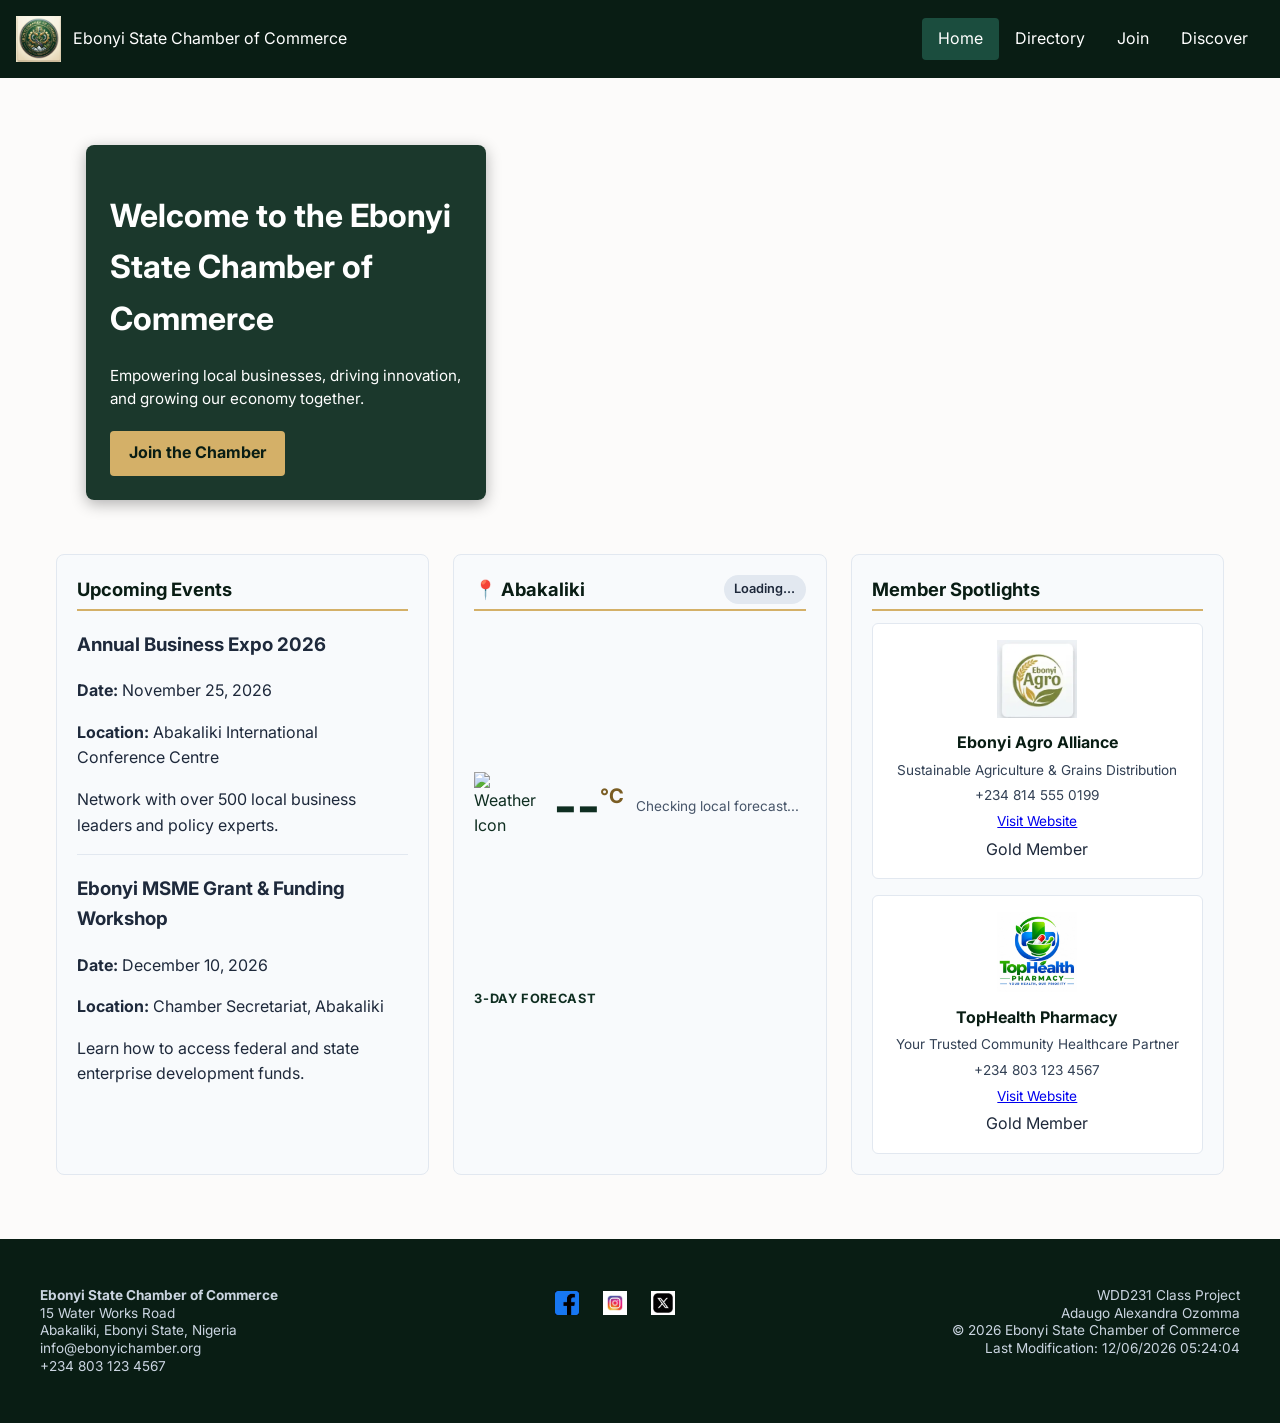
==== commit 576e8a44: "Update Open Graph meta tags for improved SEO and social sharing" ====
--- a/chamber/index.html
+++ b/chamber/index.html
@@ -15,10 +15,9 @@
 
   <!-- Open Graph Meta Tags -->
   <meta property="og:title" content="Ebonyi State Chamber of Commerce - Member Directory">
-  <meta property="og:description"
-    content="Discover and connect with local businesses in Ebonyi State through our official chamber directory.">
-  <meta property="og:image" content="https://alexandraozomma1-web.github.io/wdd231/chamber/images/ebonyi-chamber.jpg">
-  <meta property="og:url" content="https://alexandraozomma1-web.github.io/wdd231/chamber/directory.html">
+  <meta property="og:description"content="Discover and connect with local businesses in Ebonyi State through our official chamber directory.">
+  <meta property="og:image" content="https://alexandraozomma1-web.github.io/wdd231/chamber/images/ebonyi-chamber-hero-image.jpg">
+  <meta property="og:url" content="https://alexandraozomma1-web.github.io/wdd231/chamber/index.html">
   <meta property="og:type" content="website">
 
   <!-- Stylesheets -->
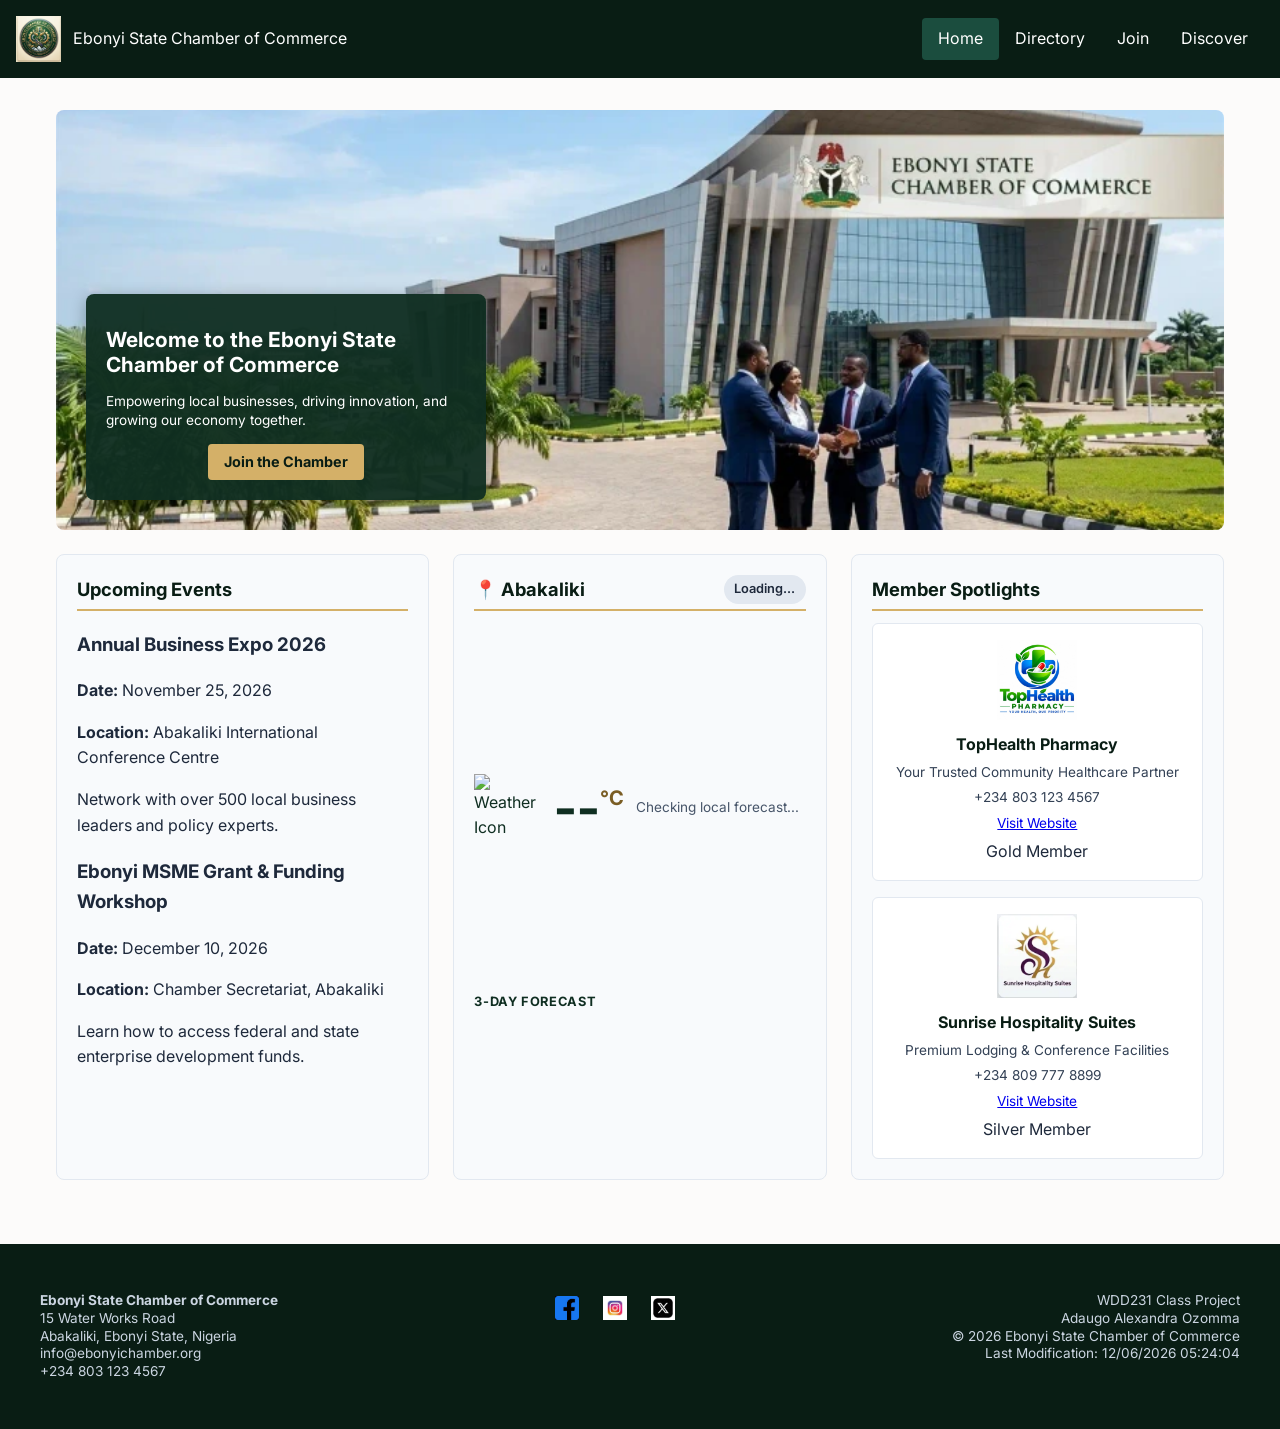
==== commit 03f4271e: "Enhanced layout and styles for improved responsiveness and user experience; updated hero image forma" ====
--- a/chamber/index.html
+++ b/chamber/index.html
@@ -4,9 +4,8 @@
 <head>
   <meta charset="UTF-8">
   <meta name="viewport" content="width=device-width, initial-scale=1.0">
-  <title>Ebonyi Chamber of Commerce - Member Directory</title>
-  <meta name="description"
-    content="Explore local businesses, services, and commercial partners in the Ebonyi Chamber of Commerce directory.">
+  <title>Ebonyi State Chamber of Commerce - Member Directory</title>
+  <meta name="description" content="Explore local businesses, services, and commercial partners in the Ebonyi State Chamber of Commerce directory.">
   <meta name="author" content="Adaugo Alexandra Ozomma">
 
   <link rel="preconnect" href="https://fonts.googleapis.com">
@@ -15,10 +14,14 @@
 
   <!-- Open Graph Meta Tags -->
   <meta property="og:title" content="Ebonyi State Chamber of Commerce - Member Directory">
-  <meta property="og:description"content="Discover and connect with local businesses in Ebonyi State through our official chamber directory.">
-  <meta property="og:image" content="https://alexandraozomma1-web.github.io/wdd231/chamber/images/ebonyi-chamber-hero-image.jpg">
+  <meta property="og:description"
+    content="Discover and connect with local businesses in Ebonyi State through our official chamber directory.">
+  <meta property="og:image"
+    content="https://alexandraozomma1-web.github.io/wdd231/chamber/images/ebonyi-chamber-hero-image.webp">
   <meta property="og:url" content="https://alexandraozomma1-web.github.io/wdd231/chamber/index.html">
   <meta property="og:type" content="website">
+
+  <link rel="preload" as="image" href="images/ebonyi-chamber-hero-image.webp">
 
   <!-- Stylesheets -->
   <link rel="stylesheet" href="styles/normalize.css">
@@ -28,7 +31,7 @@
 
   <!-- JavaScript -->
   <script src="scripts/directory.js" defer></script>
-  <script src="scripts/home.js"></script>
+  <script src="scripts/home.js" defer></script>
   <link rel="icon" type="image/png" sizes="16x16" href="images/ebonyi-favicon.png">
 </head>
 
@@ -53,9 +56,9 @@
     <!-- 1. Hero Section -->
     <section class="hero">
       <picture>
-        <source media="(min-width: 1000px)" srcset="images/ebonyi-chamber-hero-image.jpg">
+        <source media="(min-width: 1000px)" srcset="images/ebonyi-chamber-hero-image.webp">
         <img src="images/ebonyi-chamber-hero-image.webp" alt="Abakaliki International Conference Centre Banner"
-          width="1200" height="450">
+          width="848" height="463" fetchpriority="high">
       </picture>
       <div class="cta-box">
         <h1>Welcome to the Ebonyi State Chamber of Commerce</h1>
@@ -73,7 +76,7 @@
         <p><strong>Location:</strong> Abakaliki International Conference Centre</p>
         <p>Network with over 500 local business leaders and policy experts.</p>
       </div>
-      <hr style="border: none; border-top: 1px solid #e2e8f0; margin: 1rem 0;">
+      <!-- <hr style="border: none; border-top: 1px solid #e2e8f0; margin: 1rem 0;"> -->
       <div class="event-item">
         <h3>Ebonyi MSME Grant & Funding Workshop</h3>
         <p><strong>Date:</strong> December 10, 2026</p>
@@ -84,13 +87,14 @@
 
     <!-- 3. Local Weather Section -->
     <section class="card weather">
-    <h2 class="weather-header">
-      <span>📍 Abakaliki</span>
-      <span id="weather-desc" class="weather-badge">Loading...</span>
-    </h2>
+      <h2 class="weather-header">
+        <span>📍 Abakaliki</span>
+        <span id="weather-desc" class="weather-badge">Loading...</span>
+      </h2>
 
       <div class="weather-hero">
-        <img id="weather-icon" src="https://openweathermap.org/img/wn/01d@2x.png" alt="Weather Icon" width="75" height="75">
+        <img id="weather-icon" src="https://openweathermap.org/img/wn/01d@2x.png" alt="Weather Icon" width="75"
+          height="75">
         <div class="temp-display">
           <span id="temp-value">--</span><span class="degree">&deg;C</span>
         </div>
--- a/chamber/styles/base.css
+++ b/chamber/styles/base.css
@@ -406,38 +406,54 @@
 }
 
 .cta-box {
+  /* REMOVE position, bottom, left from here */
+  width: 100%;
+  max-width: 100%;
+  margin-top: 1rem; /* Adds space above it on mobile */
   background-color: rgba(15, 46, 33, 0.95);
-  /* Deep emerald brand background */
   color: #fff;
-  padding: 1.5rem;
-  border-radius: 0 0 8px 8px;
-  text-align: center;
+  padding: 1.25rem;
+  border-radius: 8px;
+  text-align: center;
+}
+
+.hero .cta-box h1,
+.hero .cta-box h2 {
+  font-size: 1.3rem; /* Shrinks the text down nicely */
+  line-height: 1.2;
 }
 
 .cta-box h2 {
-  font-size: 1.2rem;
+  font-size: 1rem;
   margin-top: 0;
-  margin-bottom: 0.5rem;
+  margin-bottom: 0.4rem;
   color: var(--accent-color, #c5a059);
-  /* Gold accent */
 }
 
 .cta-box p {
-  font-size: 0.95rem;
+  font-size: 0.85rem;
   color: #ffffff;
-  margin-bottom: 1.25rem;
-  line-height: 1.5;
-}
+  margin-bottom: 0.85rem;
+  line-height: 1.4;
+}
+
 
 .cta-button {
   display: inline-block;
   background-color: var(--accent-color, #d4b068);
   color: var(--primary-color, #091d14);
-  padding: 0.6rem 1.2rem;
+  padding: 0.4rem 1rem;
   border-radius: 4px;
   font-weight: 700;
+  font-size: 0.9rem;
   text-decoration: none;
   transition: background-color 0.2s;
+}
+
+.cta-box .cta-button {
+  display: block;
+  width: fit-content;
+  margin: 0 auto; /* Centers an inline-block button horizontally */
 }
 
 .cta-button:hover {
@@ -622,4 +638,10 @@
   color: #475569;
   /* Darker slate gray to pass small-text contrast cleanly */
   margin-top: 0.1rem;
+}
+
+.events hr {
+  border: none;
+  border-top: 1px solid #e2e8f0;
+  margin: 1rem 0;
 }
--- a/chamber/styles/larger.css
+++ b/chamber/styles/larger.css
@@ -59,13 +59,14 @@
     grid-area: spotlights;
   }
 
-  /* Elegant floating CTA box overlay on the hero */
+/* Floating CTA box overlay on the hero for desktop screens */
   .cta-box {
     position: absolute;
     bottom: 30px;
     left: 30px;
+    width: 100%;
     max-width: 400px;
-    border-radius: 8px;
+    margin-top: 0;
     box-shadow: 0 4px 15px rgba(0, 0, 0, 0.3);
     text-align: left;
   }
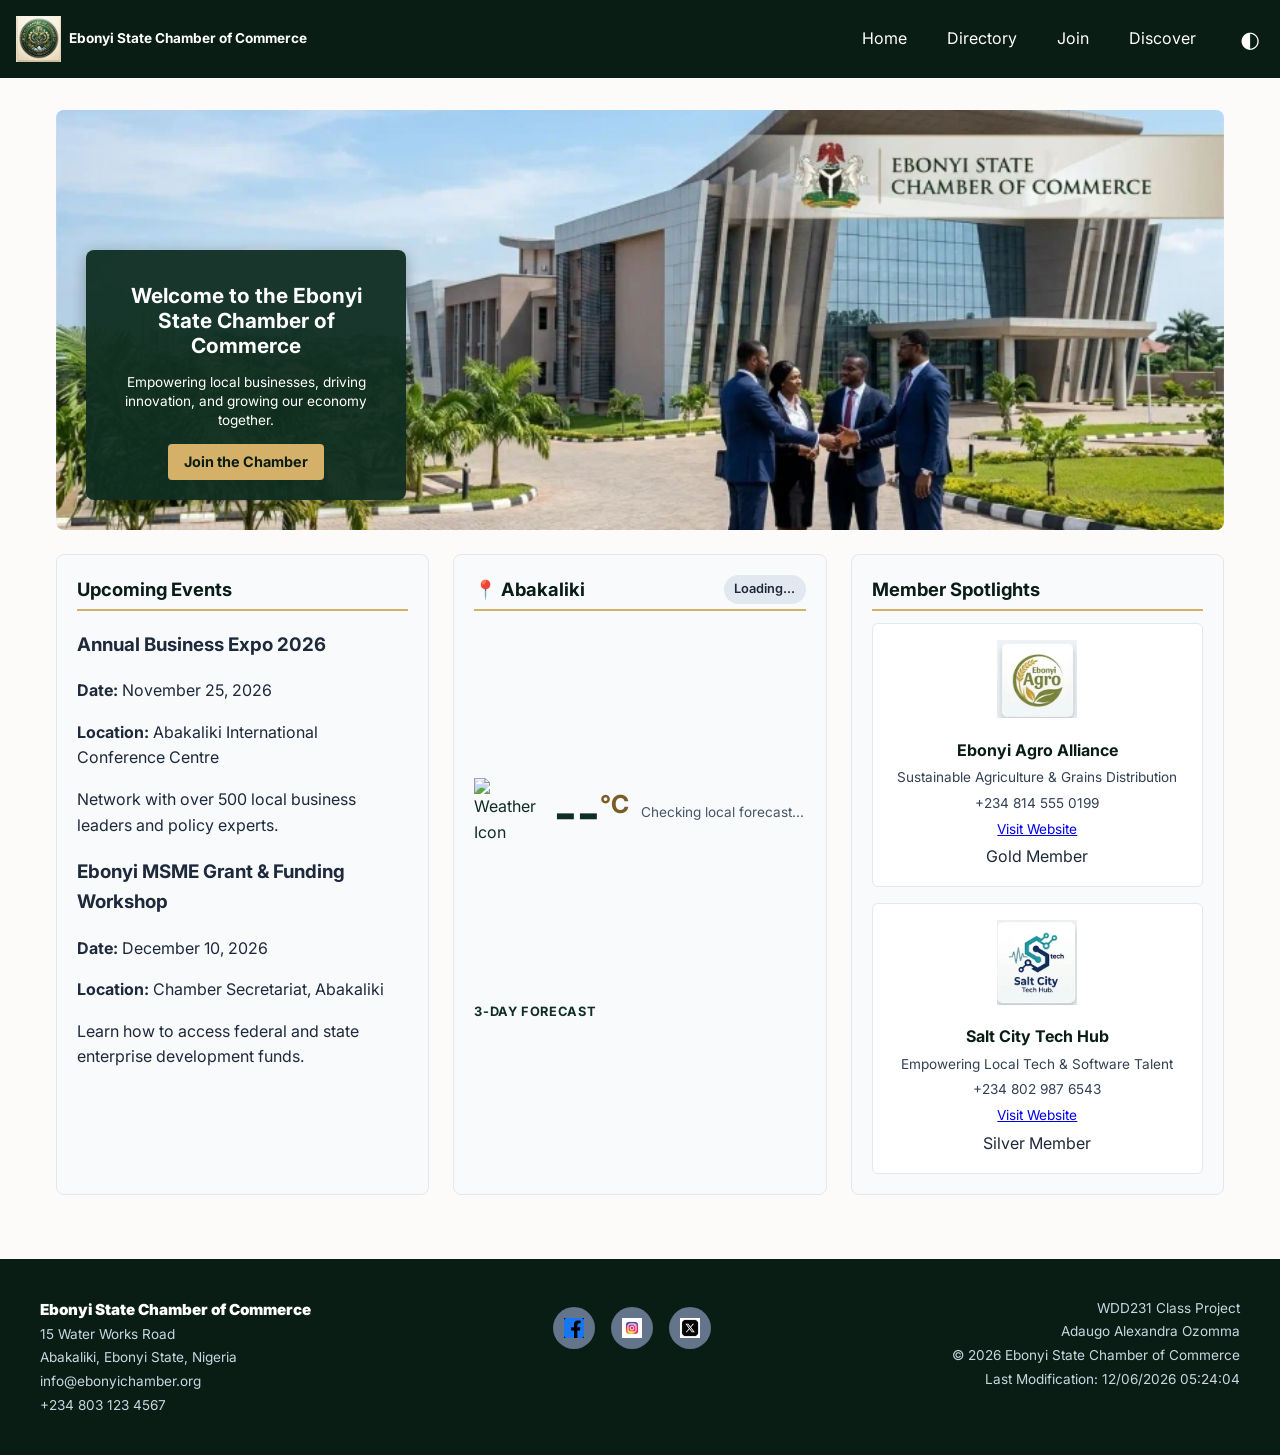
==== commit b877e753: "feat: Add membership application page with form and modal details - Created join.html for membership" ====
--- a/chamber/index.html
+++ b/chamber/index.html
@@ -5,7 +5,8 @@
   <meta charset="UTF-8">
   <meta name="viewport" content="width=device-width, initial-scale=1.0">
   <title>Ebonyi State Chamber of Commerce - Member Directory</title>
-  <meta name="description" content="Explore local businesses, services, and commercial partners in the Ebonyi State Chamber of Commerce directory.">
+  <meta name="description"
+    content="Explore local businesses, services, and commercial partners in the Ebonyi State Chamber of Commerce directory.">
   <meta name="author" content="Adaugo Alexandra Ozomma">
 
   <link rel="preconnect" href="https://fonts.googleapis.com">
@@ -25,8 +26,8 @@
 
   <!-- Stylesheets -->
   <link rel="stylesheet" href="styles/normalize.css">
+  <link rel="stylesheet" href="styles/base.css">
   <link rel="stylesheet" href="styles/small.css">
-  <link rel="stylesheet" href="styles/base.css">
   <link rel="stylesheet" href="styles/larger.css">
 
   <!-- JavaScript -->
@@ -36,21 +37,23 @@
 </head>
 
 <body>
-  <header>
-    <div class="logo-container">
-      <img src="images/ebonyi-chamber.webp" alt="Ebonyi Chamber Logo" width="50" height="50">
-      <span>Ebonyi State Chamber of Commerce</span>
-    </div>
-    <nav>
-      <button id="menu-toggle" aria-label="Toggle Menu">&#9776;</button>
-      <ul class="nav-links">
-        <li><a href="index.html" class="active">Home</a></li>
-        <li><a href="directory.html">Directory</a></li>
-        <li><a href="join.html">Join</a></li>
-        <li><a href="discover.html">Discover</a></li>
-      </ul>
-    </nav>
-  </header>
+<header>
+  <div class="logo-container">
+    <img src="images/ebonyi-chamber.webp" alt="Ebonyi Chamber Logo" width="50" height="50">
+    <span>Ebonyi State Chamber of Commerce</span>
+  </div>
+  <nav>
+    <ul class="nav-links">
+      <li><a href="index.html">Home</a></li>
+      <li><a href="directory.html">Directory</a></li>
+      <li><a href="join.html">Join</a></li>
+      <li><a href="discover.html">Discover</a></li>
+    </ul>
+    <!-- Theme toggle and single mobile menu button -->
+    <button id="theme-toggle" aria-label="Toggle Dark Mode" title="Switch Light/Dark Mode">&#9680;</button>
+    <button id="menu-toggle" aria-label="Toggle Menu">&#9776;</button>
+  </nav>
+</header>
 
   <main class="home-grid">
     <!-- 1. Hero Section -->
--- a/chamber/styles/base.css
+++ b/chamber/styles/base.css
@@ -97,7 +97,6 @@
 /* List Item Styling */
 #members-container.list-layout section {
   display: grid;
-  /* 6 Columns: Logo+Name, Tagline, Address, Phone, Website, Level */
   grid-template-columns: 2.2fr 1.5fr 1.8fr 1.2fr 1.5fr 1fr;
   align-items: center;
   gap: 1rem;
@@ -107,28 +106,19 @@
   text-align: left;
 }
 
-/* 1. Logo (placed first in column 1) */
 #members-container.list-layout section img {
-  grid-column: 1;
-  grid-row: 1;
-  width: 40px;
-  height: auto;
-  object-fit: contain;
-  justify-self: start;
-}
-
-/* 2. Company Name (placed next to logo in column 1) */
+  display: none;
+}
+
 #members-container.list-layout section h3 {
   grid-column: 1;
   grid-row: 1;
-  margin: 0 0 0 50px;
-  /* Offset to sit right next to the 40px logo */
+  margin: 0;
   font-size: 0.95rem;
   font-weight: 600;
   white-space: nowrap;
 }
 
-/* 3. Tagline (Column 2) */
 #members-container.list-layout section .tagline {
   grid-column: 2;
   grid-row: 1;
@@ -140,7 +130,6 @@
   text-overflow: ellipsis;
 }
 
-/* 4. Address (Column 3) */
 #members-container.list-layout section .address {
   grid-column: 3;
   grid-row: 1;
@@ -151,7 +140,6 @@
   text-overflow: ellipsis;
 }
 
-/* 5. Phone (Column 4) */
 #members-container.list-layout section .phone {
   grid-column: 4;
   grid-row: 1;
@@ -160,7 +148,6 @@
   white-space: nowrap;
 }
 
-/* 6. Website (Column 5) */
 #members-container.list-layout section .website {
   grid-column: 5;
   grid-row: 1;
@@ -171,7 +158,6 @@
   text-overflow: ellipsis;
 }
 
-/* 7. Membership Badge (Column 6) */
 #members-container.list-layout section .membership-badge {
   grid-column: 6;
   grid-row: 1;
@@ -180,15 +166,45 @@
   white-space: nowrap;
 }
 
+/* Directory View Toggle Buttons (Wireframe Match: Centered & Styled) */
+.menu-toggle-view {
+  display: flex;
+  justify-content: center;
+  gap: 1rem;
+  margin: 1rem 0 1.5rem 0;
+}
+
+.menu-toggle-view button,
+#grid-view,
+#list-view {
+  padding: 0.5rem 2.2rem;
+  font-size: 0.95rem;
+  font-weight: 600;
+  border: 1px solid #94a3b8;
+  border-radius: 4px;
+  background-color: #e2e8f0;
+  color: #0f2e21;
+  cursor: pointer;
+  transition: background-color 0.2s, color 0.2s;
+}
+
+.menu-toggle-view button.active-view,
+#grid-view.active-view,
+#list-view.active-view {
+  background-color: var(--primary-color, #091d14);
+  color: #ffffff;
+  border-color: var(--primary-color, #091d14);
+}
+
+/* Footer Overall Layout */
 /* Footer Overall Layout */
 footer {
-  background-color: var(--primary-color, #0f2e21);
+  background-color: var(--primary-color, #091d14);
   color: #ffffff;
-  padding: 3rem 1.5rem;
+  padding: 2.5rem 1.5rem;
   margin-top: 4rem;
   display: flex;
   flex-direction: column;
-  gap: 2rem;
   width: 100%;
 }
 
@@ -196,66 +212,72 @@
   display: flex;
   flex-direction: column;
   align-items: center;
-  gap: 1.2rem;
+  gap: 1.5rem;
   text-align: center;
-}
-
-.footer-section {
+  width: 100%;
+  max-width: 600px;
+  margin: 0 auto;
+}
+
+.footer-contact {
   display: flex;
   flex-direction: column;
   gap: 0.3rem;
 }
 
-.footer-contact h3 {
+.footer-contact p,
+.footer-info p,
+.footer-info span,
+#lastModified {
+  font-size: 0.85rem;
+  color: #cbd5e1;
+  line-height: 1.4;
+  margin: 0;
+}
+
+.footer-contact p:first-child {
+  font-weight: 700;
+  color: #ffffff;
   font-size: 0.95rem;
-  font-weight: 600;
-  color: #ffffff;
-  margin: 0;
-}
-
-.footer-contact p,
-.footer-info p {
-  font-size: 0.85rem;
-  color: #cbd5e1;
-  line-height: 1.3;
-  margin: 0;
-}
-
+}
+
+/* Wireframe-matched Circular Social Icons Row */
 .footer-social {
   display: flex;
   align-items: center;
+  justify-content: center;
   gap: 1rem;
+  margin: 0.5rem 0;
 }
 
 .footer-social a {
   display: inline-flex;
   align-items: center;
   justify-content: center;
-  width: 32px;
-  height: 32px;
-  background-color: transparent;
+  width: 42px;
+  height: 42px;
+  background-color: #64748b;
+  /* Solid circular gray background matching wireframe */
   border-radius: 50%;
   transition: background-color 0.2s, transform 0.2s;
 }
 
 .footer-social a:hover {
-  background-color: rgba(255, 255, 255, 0.1);
+  background-color: #475569;
   transform: translateY(-2px);
 }
 
 .footer-social img {
-  width: 24px;
-  height: 24px;
+  width: 20px;
+  height: 20px;
   object-fit: contain;
-}
-
-/* Style for the Last Modification text to match the footer theme */
-.footer-info p,
-.footer-info span,
-#lastModified {
-  color: #cbd5e1;
-  font-size: 0.85rem;
-  margin: 0;
+  /* Removed the harsh white filter so your logo images render correctly inside the circle */
+}
+
+.footer-info {
+  display: flex;
+  flex-direction: column;
+  gap: 0.3rem;
 }
 
 /* 1. Ready to Join Banner */
@@ -397,7 +419,8 @@
   width: 100%;
 }
 
-.hero picture img {
+.hero picture img,
+.join-hero-section picture img {
   width: 100%;
   height: auto;
   display: block;
@@ -406,10 +429,9 @@
 }
 
 .cta-box {
-  /* REMOVE position, bottom, left from here */
   width: 100%;
   max-width: 100%;
-  margin-top: 1rem; /* Adds space above it on mobile */
+  margin-top: 1rem;
   background-color: rgba(15, 46, 33, 0.95);
   color: #fff;
   padding: 1.25rem;
@@ -419,7 +441,7 @@
 
 .hero .cta-box h1,
 .hero .cta-box h2 {
-  font-size: 1.3rem; /* Shrinks the text down nicely */
+  font-size: 1.3rem;
   line-height: 1.2;
 }
 
@@ -436,7 +458,6 @@
   margin-bottom: 0.85rem;
   line-height: 1.4;
 }
-
 
 .cta-button {
   display: inline-block;
@@ -453,7 +474,7 @@
 .cta-box .cta-button {
   display: block;
   width: fit-content;
-  margin: 0 auto; /* Centers an inline-block button horizontally */
+  margin: 0 auto;
 }
 
 .cta-button:hover {
@@ -495,7 +516,7 @@
 .spotlight-card img {
   max-width: 80px;
   height: auto;
-  margin-bottom: 0.5px;
+  margin-bottom: 0.5rem;
   object-fit: contain;
 }
 
@@ -516,7 +537,7 @@
   margin-top: 0.5rem;
   font-size: 0.75rem;
   font-weight: bold;
-  color: #b38f4d;
+  color: #7a5d24;
 }
 
 /* --- Clean Professional Weather Card --- */
@@ -574,7 +595,7 @@
 }
 
 .degree {
-  font-size: 1.25rem;
+  font-size: 1.55rem;
   font-weight: 700;
   margin-top: 0.35rem;
   color: #7a5d24;
@@ -636,7 +657,6 @@
   font-size: 0.8rem;
   font-weight: 500;
   color: #475569;
-  /* Darker slate gray to pass small-text contrast cleanly */
   margin-top: 0.1rem;
 }
 
@@ -644,4 +664,246 @@
   border: none;
   border-top: 1px solid #e2e8f0;
   margin: 1rem 0;
+}
+
+/* Join Page Layout (Mobile First - Stacked) */
+.join-container {
+  display: flex;
+  flex-direction: column;
+  gap: 2rem;
+  margin-top: 1.5rem;
+}
+
+.join-form-section,
+.membership-cards {
+  background-color: #ffffff;
+  padding: 1.5rem;
+  border-radius: 8px;
+  box-shadow: 0 2px 8px rgba(0, 0, 0, 0.08);
+}
+
+/* Form Styling & Favorable Eye Tracking */
+.chamber-form {
+  display: flex;
+  flex-direction: column;
+  gap: 1rem;
+  margin-top: 1rem;
+}
+
+.chamber-form label {
+  display: flex;
+  flex-direction: column;
+  font-weight: 600;
+  color: #1e293b;
+  gap: 0.35rem;
+  font-size: 0.95rem;
+}
+
+.chamber-form input[type="text"],
+.chamber-form input[type="email"],
+.chamber-form input[type="tel"],
+.chamber-form select,
+.chamber-form textarea {
+  padding: 0.65rem 0.75rem;
+  border: 1px solid #cbd5e1;
+  border-radius: 6px;
+  font-size: 1rem;
+  font-family: inherit;
+  width: 100%;
+  box-sizing: border-box;
+}
+
+.chamber-form input:focus,
+.chamber-form select:focus,
+.chamber-form textarea:focus {
+  outline: 2px solid var(--primary-color, #0f2e21);
+  border-color: transparent;
+}
+
+.chamber-form input:required:invalid {
+  border-left: 4px solid #dc2626;
+}
+
+.chamber-form input:required:valid {
+  border-left: 4px solid #16a34a;
+}
+
+.submit-btn {
+  background-color: var(--primary-color, #0f2e21);
+  color: #ffffff;
+  font-weight: 700;
+  font-size: 1rem;
+  padding: 0.85rem 1.5rem;
+  border: none;
+  border-radius: 6px;
+  cursor: pointer;
+  margin-top: 0.5rem;
+}
+
+.submit-btn:hover {
+  opacity: 0.92;
+}
+
+/* Membership Cards + Initial Load Animation */
+.membership-cards {
+  display: flex;
+  flex-direction: column;
+  gap: 1rem;
+}
+
+@keyframes cardSlideIn {
+  from {
+    opacity: 0;
+    transform: translateY(20px);
+  }
+
+  to {
+    opacity: 1;
+    transform: translateY(0);
+  }
+}
+
+.mem-card {
+  background-color: #f8fafc;
+  border: 1px solid #e2e8f0;
+  border-left: 5px solid var(--primary-color, #0f2e21);
+  border-radius: 8px;
+  padding: 1.25rem;
+  text-align: center;
+  opacity: 0;
+  animation: cardSlideIn 0.6s ease-out forwards;
+}
+
+.card-1 {
+  animation-delay: 0.1s;
+}
+
+.card-2 {
+  animation-delay: 0.25s;
+}
+
+.card-3 {
+  animation-delay: 0.4s;
+}
+
+.card-4 {
+  animation-delay: 0.55s;
+}
+
+.mem-card h3 {
+  margin: 0 0 0.75rem 0;
+  color: var(--primary-color, #0f2e21);
+}
+
+.modal-open-btn {
+  background-color: var(--primary-color, #0f2e21);
+  color: #ffffff;
+  border: none;
+  padding: 0.55rem 1.1rem;
+  border-radius: 5px;
+  cursor: pointer;
+  font-weight: 600;
+}
+
+/* HTML Dialog Modal Styling */
+.membership-modal {
+  border: none;
+  border-radius: 10px;
+  padding: 1.5rem;
+  max-width: 450px;
+  width: 90%;
+  box-shadow: 0 10px 25px rgba(0, 0, 0, 0.25);
+}
+
+.membership-modal::backdrop {
+  background: rgba(0, 0, 0, 0.55);
+}
+
+.modal-header {
+  display: flex;
+  justify-content: space-between;
+  align-items: center;
+  border-bottom: 1px solid #e2e8f0;
+  padding-bottom: 0.75rem;
+  margin-bottom: 1rem;
+}
+
+.modal-header h3 {
+  margin: 0;
+  color: var(--primary-color, #0f2e21);
+}
+
+.modal-close-btn {
+  background: none;
+  border: none;
+  font-size: 1.5rem;
+  cursor: pointer;
+  line-height: 1;
+}
+
+.membership-modal ul {
+  padding-left: 1.25rem;
+  line-height: 1.6;
+}
+
+/* Thank You Page Styling */
+.thankyou-section {
+  max-width: 700px;
+  margin: 2rem auto;
+  padding: 2rem;
+  background-color: #ffffff;
+  border-radius: 8px;
+  box-shadow: 0 4px 12px rgba(0, 0, 0, 0.08);
+  text-align: center;
+}
+
+.thankyou-section h1 {
+  color: var(--primary-color, #0f2e21);
+  margin-bottom: 0.5rem;
+}
+
+.thankyou-lead {
+  color: #475569;
+  margin-bottom: 2rem;
+}
+
+.results-card {
+  background-color: #f8fafc;
+  border: 1px solid #e2e8f0;
+  border-radius: 6px;
+  padding: 1.5rem;
+  text-align: left;
+  margin-bottom: 2rem;
+}
+
+.results-card h2 {
+  font-size: 1.2rem;
+  color: var(--primary-color, #0f2e21);
+  margin-top: 0;
+  border-bottom: 1px solid #cbd5e1;
+  padding-bottom: 0.5rem;
+}
+
+.results-list {
+  list-style: none;
+  padding: 0;
+  margin: 0;
+  display: flex;
+  flex-direction: column;
+  gap: 0.75rem;
+}
+
+.results-list li {
+  font-size: 1rem;
+  color: #1e293b;
+}
+
+.results-list strong {
+  color: #334155;
+  display: inline-block;
+  width: 200px;
+}
+
+.return-action {
+  margin-top: 1.5rem;
 }
--- a/chamber/styles/small.css
+++ b/chamber/styles/small.css
@@ -1,19 +1,12 @@
 /* CSS Custom Properties (Color Scheme & Fonts) */
-
 :root {
   --primary-color: #091d14;
-  /* Deep official green from the logo seal */
   --secondary-color: #1b4d3e;
-  /* Rich forest green for hover/accents */
   --accent-color: #d4b068;
-  /* Elegant gold tone matching the lettering and border */
   --bg-color: #fcfbfa;
-  /* Soft cream background matching the badge base */
   --card-bg: #ffffff;
-  /* Clean white for cards */
   --text-color: #1e293b;
   --font-family: 'Inter', system-ui, sans-serif;
-  /* Dark text for high readability */
 }
 
 * {
@@ -30,18 +23,33 @@
 
 /* Header & Navigation Setup */
 header {
+  position: relative;
+  display: flex;
+  justify-content: space-between;
+  align-items: center;
+  padding: 1rem;
   background-color: var(--primary-color);
-  color: white;
-  padding: 1rem;
-  display: flex;
-  justify-content: space-between;
-  align-items: center;
+  color: #fff;
+}
+
+header nav {
+  display: flex;
+  align-items: center;
+  gap: 1rem;
 }
 
 .logo-container {
   display: flex;
   align-items: center;
-  gap: 0.75rem;
+  gap: 0.5rem;
+  margin: 0;
+}
+
+.logo-container span {
+  font-size: 0.85rem;
+  font-weight: 700;
+  color: #fff;
+  line-height: 1.1;
 }
 
 .logo-container img {
@@ -54,19 +62,45 @@
   background: none;
   border: none;
   color: white;
-  font-size: 2rem;
+  font-size: 1.8rem;
   cursor: pointer;
+  padding: 0;
+  margin: 0;
+  line-height: 1;
+  display: flex;
+  align-items: center;
+  justify-content: center;
+}
+
+/* Theme toggle icon */
+#theme-toggle {
+  background: none;
+  border: none;
+  color: #ffffff;
+  font-size: 1.4rem;
+  cursor: pointer;
+  padding: 0.25rem;
+  line-height: 1;
+  transition: transform 0.3s ease;
+}
+
+#theme-toggle:hover {
+  transform: scale(1.1);
 }
 
 .nav-links {
   display: none;
-  /* Hidden on mobile by default, toggled via JS */
+  flex-direction: column;
+  position: absolute;
+  top: 100%;
+  left: 0;
+  width: 100%;
   list-style: none;
-  padding: 0;
-  margin: 0;
-  flex-direction: column;
+  padding: 0.5rem 0;
+  margin: 0;
   background-color: var(--primary-color);
-  width: 100%;
+  box-shadow: 0 4px 6px rgba(0, 0, 0, 0.2);
+  z-index: 1000;
 }
 
 .nav-links.open {
@@ -76,7 +110,7 @@
 .nav-links a {
   color: white;
   text-decoration: none;
-  padding: 0.75rem 1rem;
+  padding: 0.75rem 1.5rem;
   display: block;
 }
 
@@ -85,9 +119,109 @@
   background-color: var(--secondary-color);
 }
 
-/* Main & Footer Layout */
 main {
   padding: 1rem;
   max-width: 1200px;
   margin: 0 auto;
+}
+
+/* =========================================================
+   CONSOLIDATED DARK MODE OVERRIDES
+   ========================================================= */
+body.dark-mode {
+  background-color: #121816;
+  color: #e2e8f0;
+}
+
+body.dark-mode .card,
+body.dark-mode .spotlight-card,
+body.dark-mode .mem-card,
+body.dark-mode .results-card,
+body.dark-mode .join-form-section,
+body.dark-mode .membership-cards,
+body.dark-mode .forecast-day-card,
+body.dark-mode .thankyou-section,
+body.dark-mode #members-container.list-layout section {
+  background-color: #1e2925;
+  color: #f1f5f9;
+  border-color: #334155;
+}
+
+body.dark-mode .card h2,
+body.dark-mode .spotlight-card h3,
+body.dark-mode .mem-card h3,
+body.dark-mode .results-card h2,
+body.dark-mode .thankyou-section h1,
+body.dark-mode .weather-header,
+body.dark-mode #temp-value,
+body.dark-mode .forecast-day-card .day-name,
+body.dark-mode .forecast-day-card .temp-high,
+body.dark-mode .forecast-label,
+body.dark-mode #members-container.list-layout section h3 {
+  color: #f8fafc;
+}
+
+body.dark-mode .card p,
+body.dark-mode .spotlight-card p,
+body.dark-mode .weather-note,
+body.dark-mode .forecast-day-card .temp-low,
+body.dark-mode .chamber-form label,
+body.dark-mode .results-list li,
+body.dark-mode .results-list strong,
+body.dark-mode .thankyou-lead,
+body.dark-mode #members-container.list-layout section .tagline,
+body.dark-mode #members-container.list-layout section .address,
+body.dark-mode #members-container.list-layout section .phone,
+body.dark-mode #members-container.list-layout section .membership-badge {
+  color: #cbd5e1;
+}
+
+body.dark-mode .weather-badge {
+  background-color: #273832;
+  color: #f8fafc;
+}
+
+body.dark-mode .chamber-form input[type="text"],
+body.dark-mode .chamber-form input[type="email"],
+body.dark-mode .chamber-form input[type="tel"],
+body.dark-mode .chamber-form select,
+body.dark-mode .chamber-form textarea,
+body.dark-mode .newsletter-form input {
+  background-color: #16221e;
+  color: #f8fafc;
+  border-color: #334155;
+}
+
+body.dark-mode #members-container.grid-layout section .website a {
+  color: #0000ee;
+}
+
+body.dark-mode #members-container.list-layout section .website a,
+body.dark-mode .card a,
+body.dark-mode footer a,
+body.dark-mode .footer-cta a,
+body.dark-mode .degree,
+body.dark-mode .spotlight-level {
+  color: #FEDB2F;
+}
+
+body.dark-mode .cta-button {
+  background-color: var(--accent-color, #d4b068);
+  color: #091d14;
+}
+
+body.dark-mode .menu-toggle-view button,
+body.dark-mode #grid-view,
+body.dark-mode #list-view {
+  background-color: #1e2925;
+  color: #f8fafc;
+  border-color: #475569;
+}
+
+body.dark-mode .menu-toggle-view button.active-view,
+body.dark-mode #grid-view.active-view,
+body.dark-mode #list-view.active-view {
+  background-color: #FEDB2F;
+  color: #091d14;
+  border-color: #FEDB2F;
 }
--- a/chamber/styles/larger.css
+++ b/chamber/styles/larger.css
@@ -5,18 +5,34 @@
     display: none !important;
   }
 
-  /* 2. KEEP NAV LINKS INLINE */
+  /* 2. RESET HEADER AND NAV FOR HORIZONTAL DESKTOP LAYOUT */
+  header {
+    position: static;
+  }
+
+  header nav {
+    display: flex;
+    align-items: center;
+    gap: 1.5rem;
+  }
+
   .nav-links {
-    display: flex;
+    display: flex !important;
     flex-direction: row;
+    position: static;
     width: auto;
+    box-shadow: none;
+    background-color: transparent;
+    padding: 0;
+    margin: 0;
+    gap: 0.5rem;
   }
 
   .nav-links a {
     padding: 0.5rem 1rem;
     border-radius: 4px;
+    display: inline-block;
   }
-
 }
 
 @media (min-width: 1000px) {
@@ -65,9 +81,10 @@
     bottom: 30px;
     left: 30px;
     width: 100%;
-    max-width: 400px;
+    /* max-width: 400px; */
+    max-width: 320px;
     margin-top: 0;
     box-shadow: 0 4px 15px rgba(0, 0, 0, 0.3);
-    text-align: left;
+    text-align: center;
   }
 }
